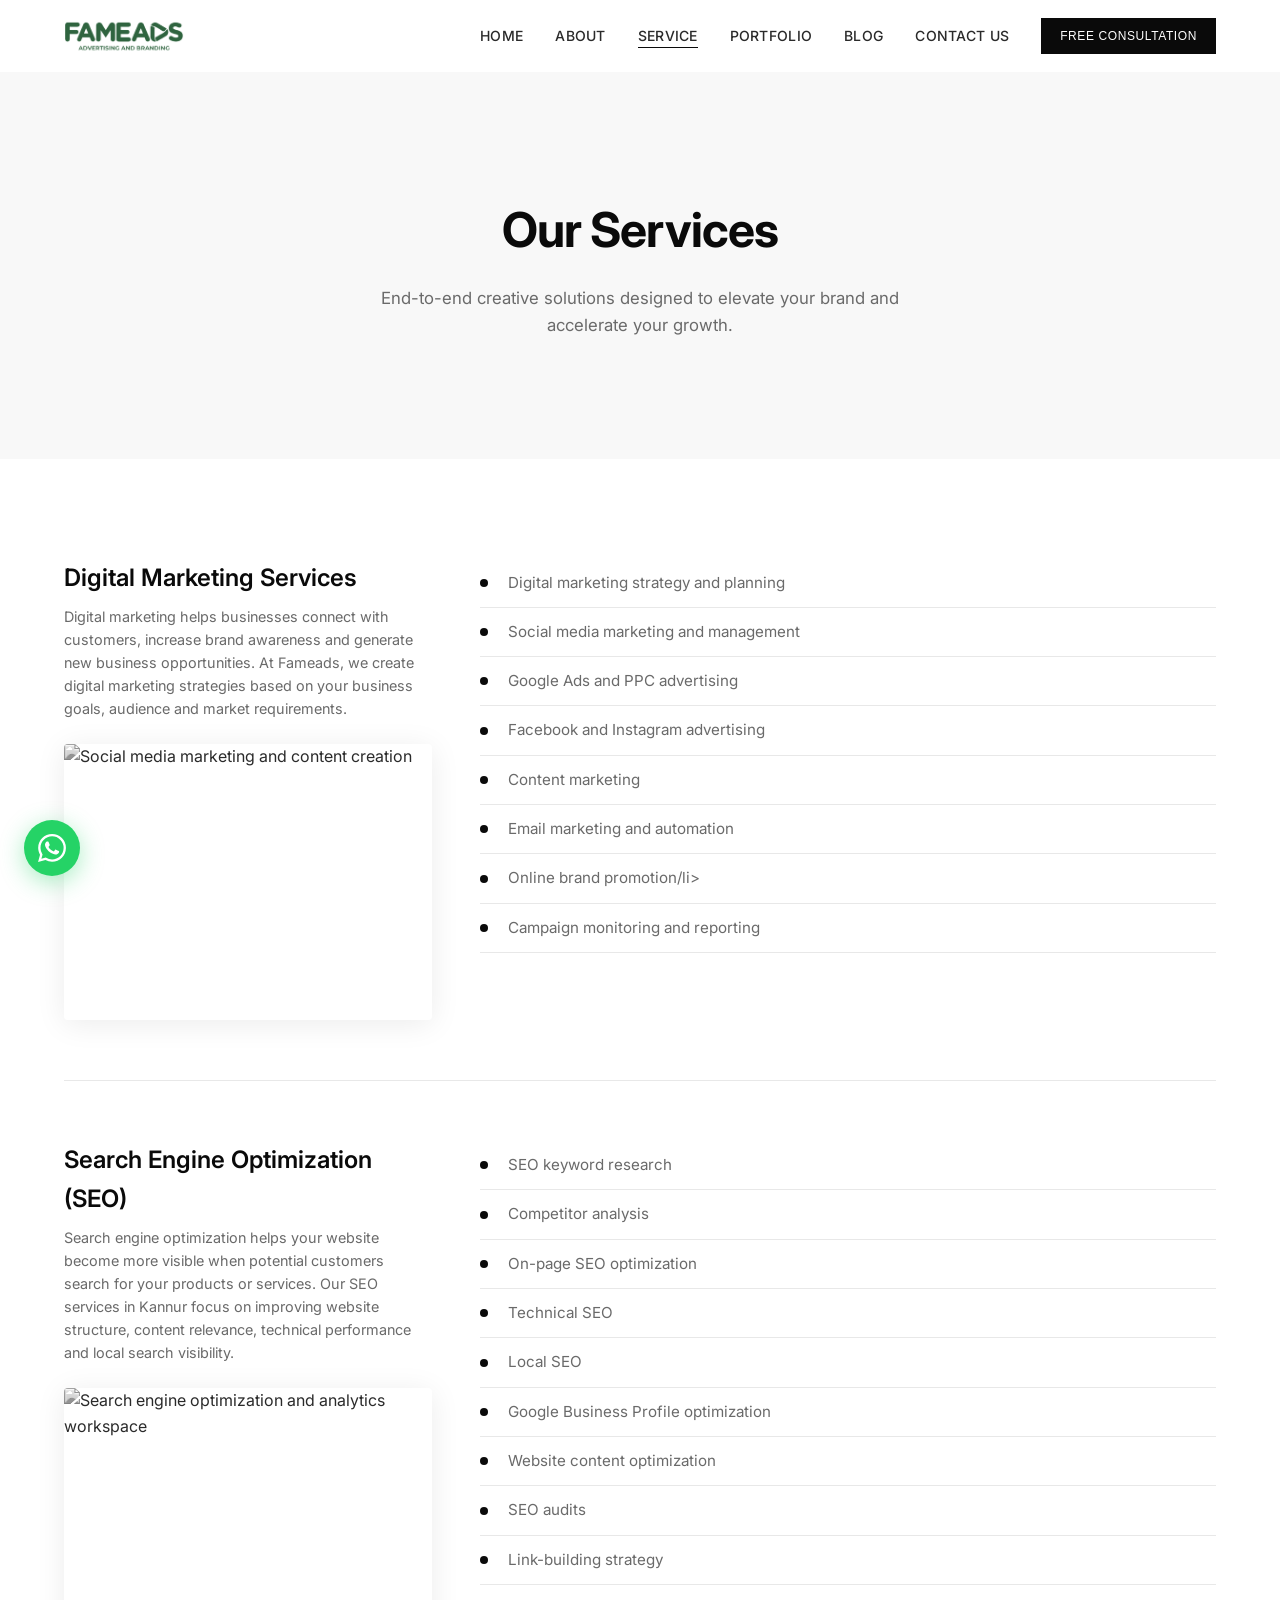
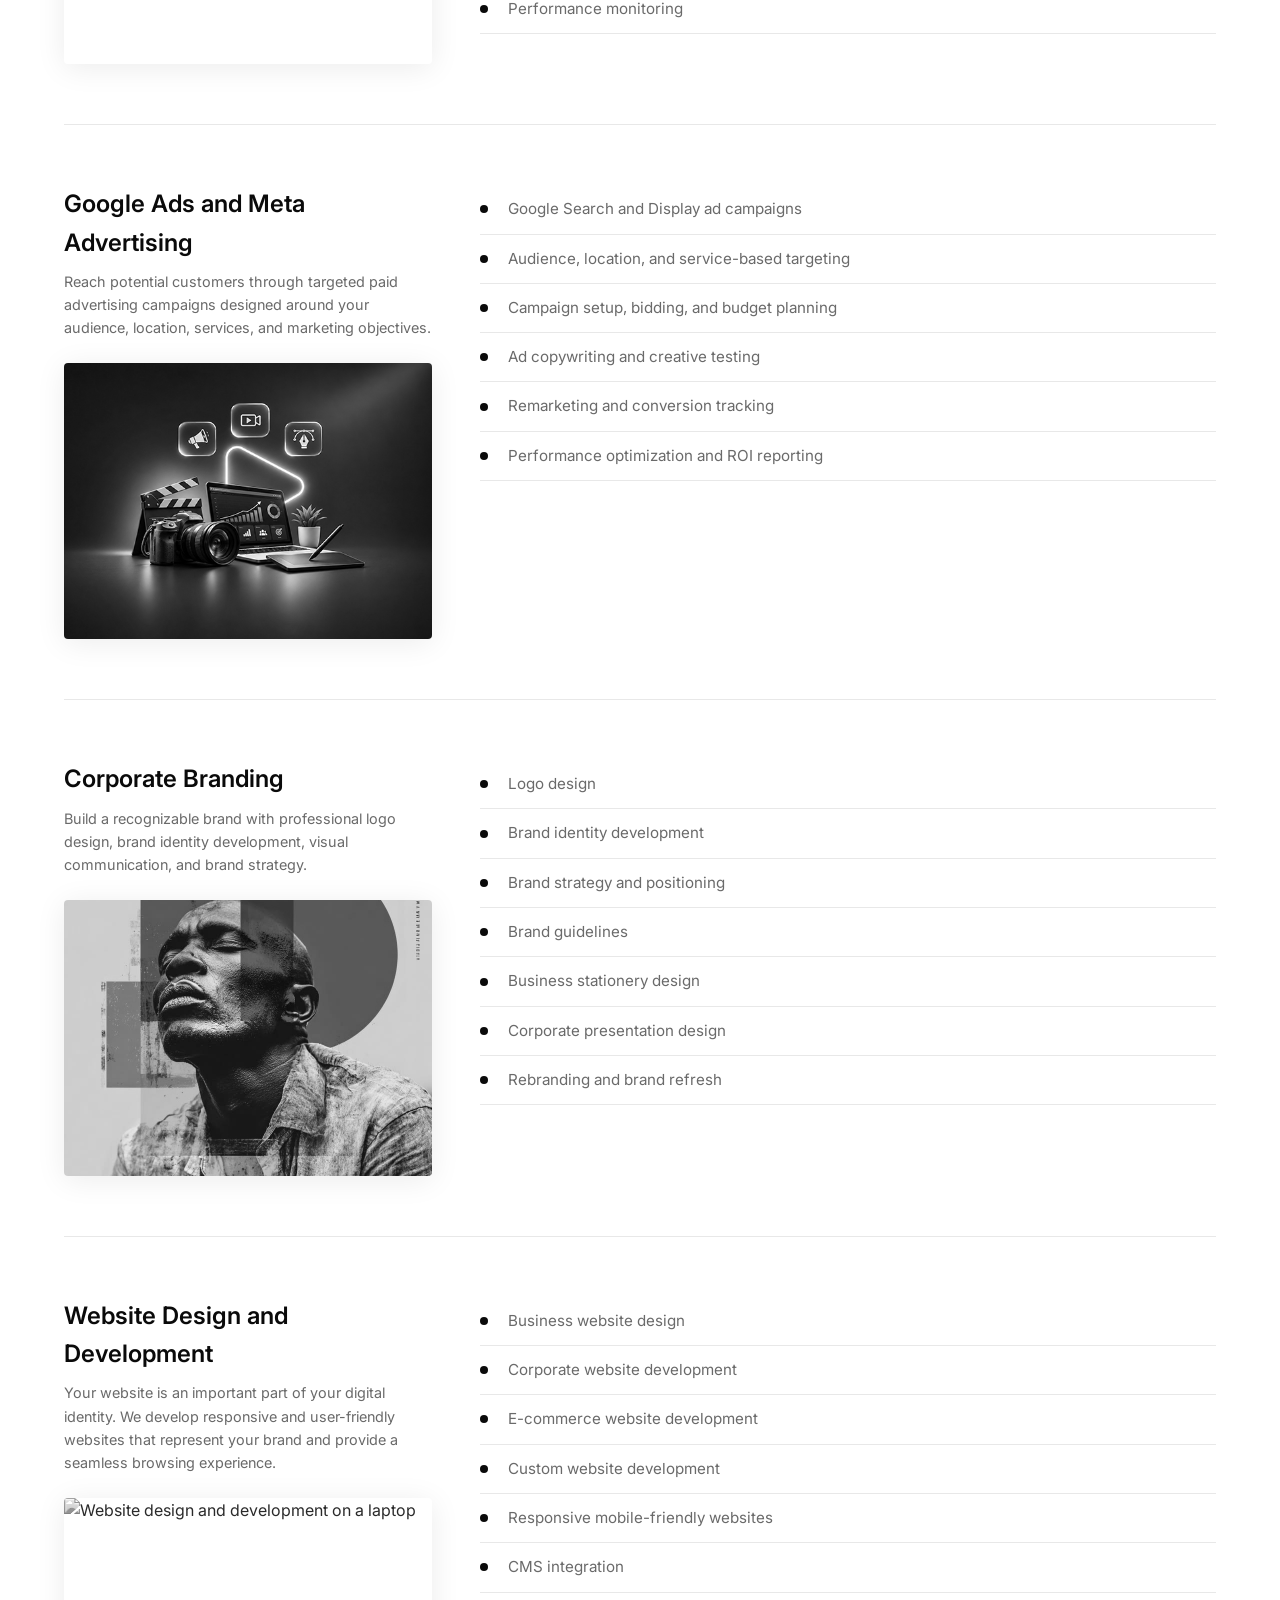
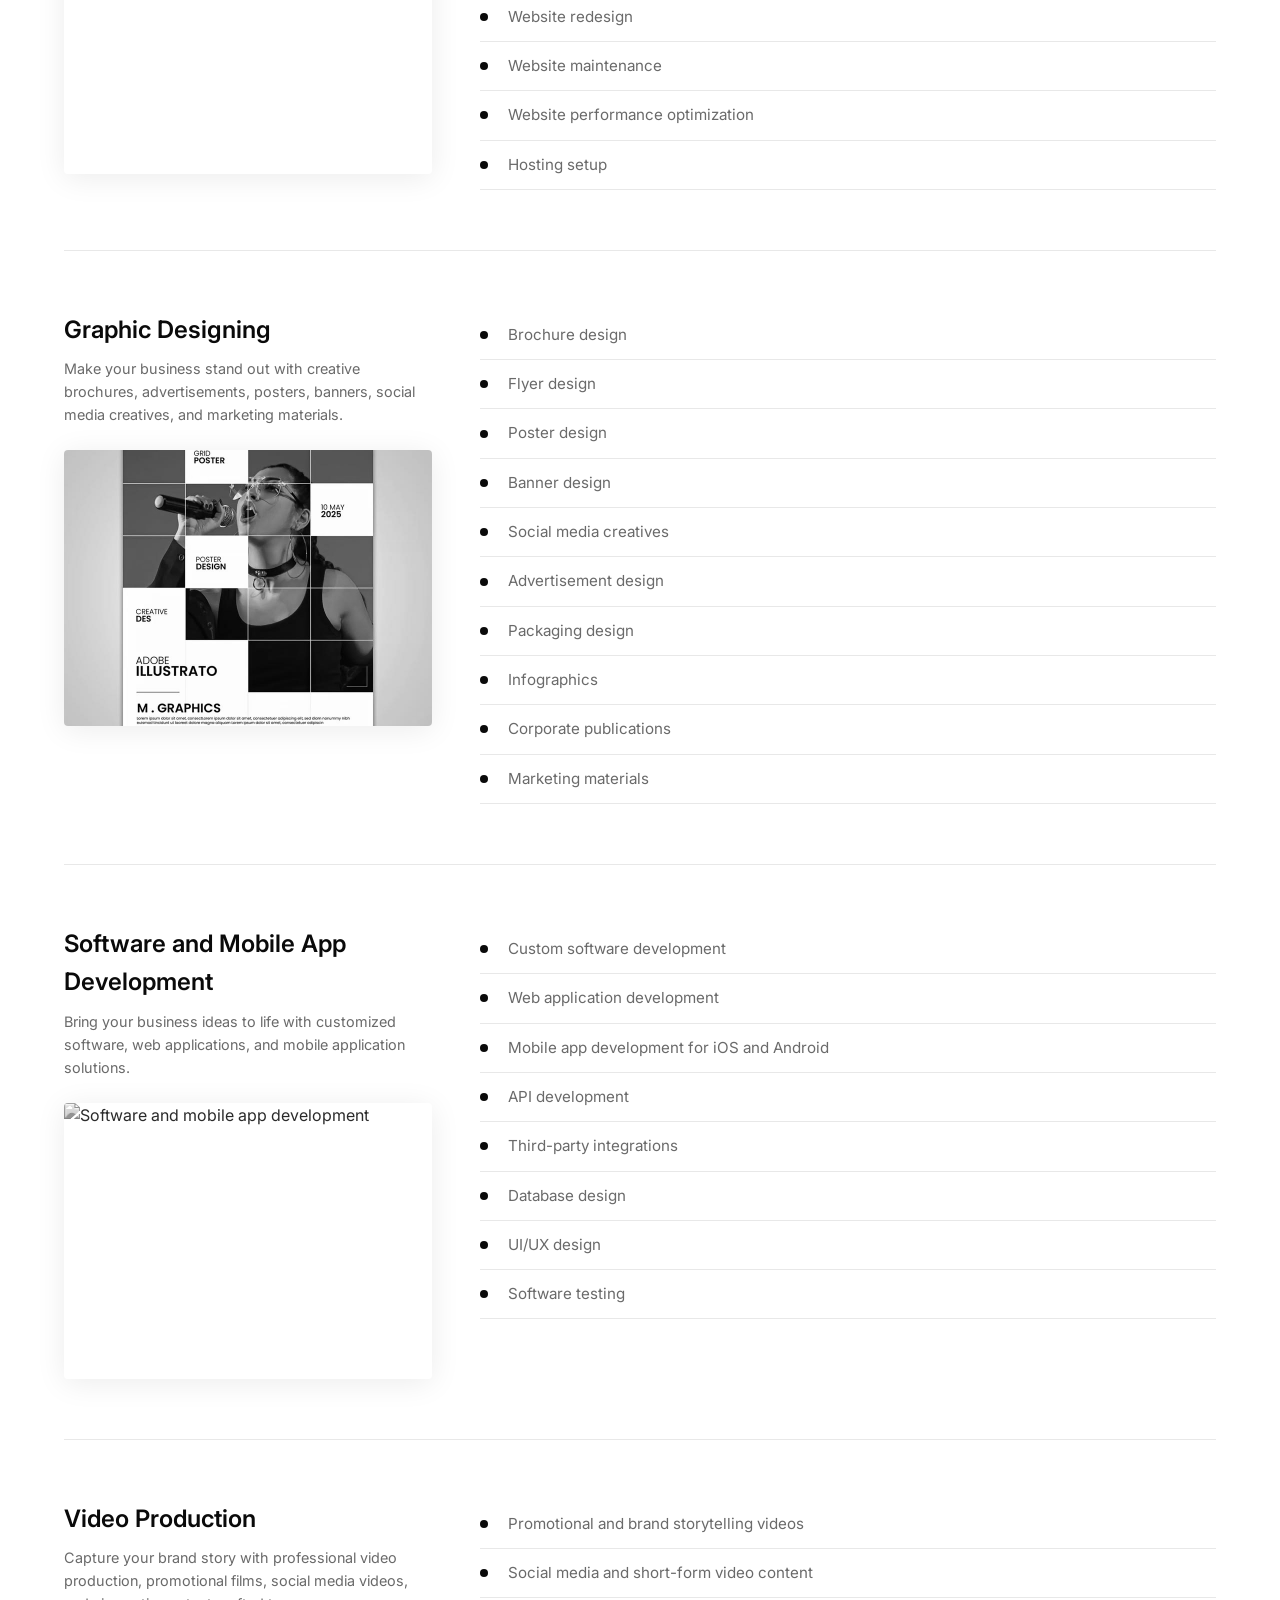
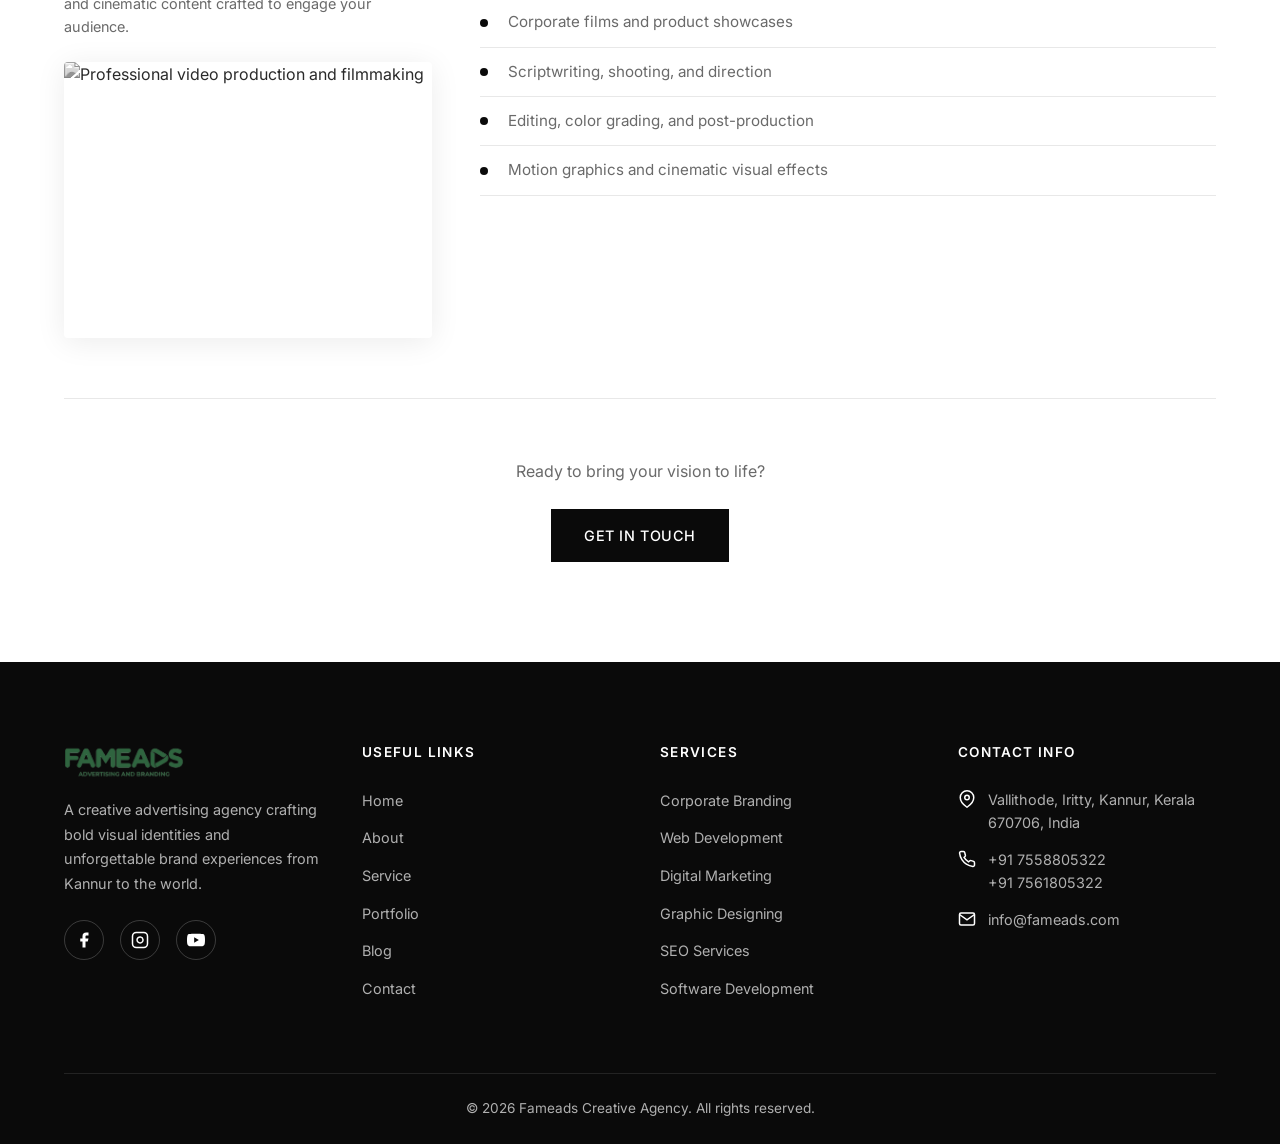
==== service.html @ 578f8119 "Initial commit" ====
<!doctype html>
<html lang="en">
  <head>
    <meta charset="UTF-8" />
    <meta name="viewport" content="width=device-width, initial-scale=1.0" />
    <meta
      name="description"
      content="Explore digital marketing, SEO, social media marketing, web development, branding, graphic
design and software development services in Kannur, Kerala."
    />
    <title>Digital Marketing Services in Kannur | Fameads</title>
    <link rel="stylesheet" href="css/styles.css" />
  </head>
  <body>
    <header>
      <nav class="navbar" aria-label="Main navigation">
        <div class="container">
          <a href="index.html" class="navbar-logo">
            <img
              src="images/logo-new.png"
              alt="Fameads Logo"
              width="120"
              height="auto"
          /></a>
          <button class="nav-toggle" aria-label="Toggle navigation menu">
            <span></span><span></span><span></span>
          </button>
          <ul class="nav-links">
            <li><a href="index.html">Home</a></li>
            <li><a href="about.html">About</a></li>
            <li><a href="service.html">Service</a></li>
            <li><a href="portfolio.html">Portfolio</a></li>
            <li><a href="blog.html">Blog</a></li>
            <li><a href="contact.html">Contact us</a></li>
            <li>
              <button type="button" class="btn nav-cta" data-consultation-open>
                Free Consultation
              </button>
            </li>
          </ul>
        </div>
      </nav>
    </header>

    <main>
      <section class="page-hero">
        <div class="container">
          <h1>Our Services</h1>
          <p>
            End-to-end creative solutions designed to elevate your brand and
            accelerate your growth.
          </p>
        </div>
      </section>

      <section class="section" style="padding-top: 40px">
        <div class="container">

          <div class="service-detail" id="social-media-marketing">
            <div class="service-detail-grid">
              <div>
                <h2>Digital Marketing Services</h2>
                <p class="service-subtitle">
                  Digital marketing helps businesses connect with customers, increase brand awareness and generate new business
opportunities. At Fameads, we create digital marketing strategies based on your business goals, audience and
market requirements.
                </p>
                <div class="service-detail-image grayscale-media">
                  <img
                    src="https://picsum.photos/seed/fameads-social/800/600"
                    alt="Social media marketing and content creation"
                    width="800"
                    height="600"
                    loading="lazy"
                  />
                </div>
              </div>
              <!-- <ul>
                <li>Social media content planning and creation</li>
                <li>Creative campaign strategy and execution</li>
                <li>Account setup and day-to-day management</li>
                <li>Paid social media advertising</li>
                <li>Community engagement and growth tactics</li>
                <li>Performance tracking and monthly insights</li>
              </ul> -->
              <ul>
                <li>Digital marketing strategy and planning</li>
                <li>Social media marketing and management</li>
                <li>Google Ads and PPC advertising</li>
                <li>Facebook and Instagram advertising</li>
                <li>Content marketing</li>
                <li>Email marketing and automation</li>
                <li>Online brand promotion/li>
                <li>Campaign monitoring and reporting</li>
              </ul>
            </div>
          </div>

          <div class="service-detail" id="seo-services">
            <div class="service-detail-grid">
              <div>
                <h2>Search Engine Optimization (SEO)</h2>
                <p class="service-subtitle">
                  Search engine optimization helps your website become more visible when potential customers search for your
products or services. Our SEO services in Kannur focus on improving website structure, content relevance, technical
performance and local search visibility.
                </p>
                <div class="service-detail-image grayscale-media">
                  <img
                    src="https://picsum.photos/seed/fameads-seo/800/600"
                    alt="Search engine optimization and analytics workspace"
                    width="800"
                    height="600"
                    loading="lazy"
                  />
                </div>
              </div>
              <!-- <ul>
                <li>Keyword research and competitive analysis</li>
                <li>On-page and technical SEO optimization</li>
                <li>Local SEO for regional businesses</li>
                <li>Quality content development for search</li>
                <li>Link building and off-page SEO strategies</li>
                <li>SEO audits and performance reporting</li>
              </ul> -->
              <ul>
                <li>SEO keyword research</li>
                <li>Competitor analysis</li>
                <li>On-page SEO optimization</li>
                <li>Technical SEO</li>
                <li>Local SEO</li>
                <li>Google Business Profile optimization</li>
                <li>Website content optimization</li>
                <li>SEO audits</li>
                <li>Link-building strategy</li>
                <li>Performance monitoring</li>
              </ul>
            </div>
          </div>

          

          

          <div class="service-detail" id="google-ads-and-paid-advertising">
            <div class="service-detail-grid">
              <div>
                <h2>Google Ads and Meta Advertising</h2>
                <p class="service-subtitle">
                  Reach potential customers through targeted paid advertising
                  campaigns designed around your audience, location, services,
                  and marketing objectives.
                </p>
                <div class="service-detail-image grayscale-media">
                  <img
                    src="images/about-home.jpeg"
                    alt="Paid advertising and digital campaign tools"
                    width="800"
                    height="600"
                    loading="lazy"
                  />
                </div>
              </div>
              <ul>
                <li>Google Search and Display ad campaigns</li>
                <li>Audience, location, and service-based targeting</li>
                <li>Campaign setup, bidding, and budget planning</li>
                <li>Ad copywriting and creative testing</li>
                <li>Remarketing and conversion tracking</li>
                <li>Performance optimization and ROI reporting</li>
              </ul>
            </div>
          </div>

          <div class="service-detail" id="corporate-branding">
            <div class="service-detail-grid">
              <div>
                <h2>Corporate Branding</h2>
                <p class="service-subtitle">
                  Build a recognizable brand with professional logo design, brand
                  identity development, visual communication, and brand strategy.
                </p>
                <div class="service-detail-image grayscale-media">
                  <img
                    src="images/g4.jpg"
                    alt="Corporate branding and visual identity design"
                    width="800"
                    height="600"
                    loading="lazy"
                  />
                </div>
              </div>
              <!-- <ul>
                <li>Professional logo design</li>
                <li>Brand identity development</li>
                <li>Visual communication systems</li>
                <li>Brand strategy and positioning</li>
                <li>Brand guidelines and style manuals</li>
                <li>Brand refresh and rebranding campaigns</li>
              </ul> -->
              <ul>
                <li>Logo design</li>
                <li>Brand identity development</li>
                <li>Brand strategy and positioning</li>
                <li>Brand guidelines</li>
                <li>Business stationery design</li>
                <li>Corporate presentation design</li>
                <li>Rebranding and brand refresh</li>
              </ul>
            </div>
          </div>

          <div class="service-detail" id="website-design-and-development">
            <div class="service-detail-grid">
              <div>
                <h2>Website Design and Development</h2>
                <p class="service-subtitle">
                  Your website is an important part of your digital identity. We develop responsive and user-friendly websites that
represent your brand and provide a seamless browsing experience.
                </p>
                <div class="service-detail-image grayscale-media">
                  <img
                    src="https://picsum.photos/seed/fameads-web/800/600"
                    alt="Website design and development on a laptop"
                    width="800"
                    height="600"
                    loading="lazy"
                  />
                </div>
              </div>
              <!-- <ul>
                <li>Custom website design and development</li>
                <li>E-commerce website development</li>
                <li>Responsive mobile-friendly websites</li>
                <li>Search-engine-friendly site architectures</li>
                <li>Content management system integration</li>
                <li>Website maintenance and performance support</li>
              </ul> -->
              <ul>
                <li>Business website design</li>
                <li>Corporate website development</li>
                <li>E-commerce website development</li>
                <li>Custom website development</li>
                <li>Responsive mobile-friendly websites</li>
                <li>CMS integration</li>
                <li>Website redesign</li>
                <li>Website maintenance</li>
                <li>Website performance optimization</li>
                <li>Hosting setup</li>
              </ul>
            </div>
          </div>

          <div class="service-detail" id="graphic-designing">
            <div class="service-detail-grid">
              <div>
                <h2>Graphic Designing</h2>
                <p class="service-subtitle">
                  Make your business stand out with creative brochures,
                  advertisements, posters, banners, social media creatives, and
                  marketing materials.
                </p>
                <div class="service-detail-image grayscale-media">
                  <img
                    src="images/g2.jpg"
                    alt="Graphic design poster and creative marketing materials"
                    width="800"
                    height="600"
                    loading="lazy"
                  />
                </div>
              </div>
              <!-- <ul>
                <li>Brochures, flyers, and print advertisements</li>
                <li>Posters, banners, and outdoor creatives</li>
                <li>Social media graphics and campaign visuals</li>
                <li>Marketing collateral and presentation design</li>
                <li>Packaging and promotional materials</li>
                <li>Infographics and visual storytelling assets</li>
              </ul> -->
              <ul>
                <li>Brochure design</li>
                <li>Flyer design</li>
                <li>Poster design</li>
                <li>Banner design</li>
                <li>Social media creatives</li>
                <li>Advertisement design</li>
                <li>Packaging design</li>
                <li>Infographics</li>
                <li>Corporate publications</li>
                <li>Marketing materials</li>
              </ul>
            </div>
          </div>

          <div class="service-detail" id="software-and-mobile-app-development">
            <div class="service-detail-grid">
              <div>
                <h2>Software and Mobile App Development</h2>
                <p class="service-subtitle">
                  Bring your business ideas to life with customized software, web
                  applications, and mobile application solutions.
                </p>
                <div class="service-detail-image grayscale-media">
                  <img
                    src="https://picsum.photos/seed/fameads-appdev/800/600"
                    alt="Software and mobile app development"
                    width="800"
                    height="600"
                    loading="lazy"
                  />
                </div>
              </div>
              <!-- <ul>
                <li>Customized business software solutions</li>
                <li>Web application development</li>
                <li>Mobile app development for iOS and Android</li>
                <li>API development and third-party integrations</li>
                <li>UI/UX design for digital products</li>
                <li>Quality assurance, testing, and support</li>
              </ul> -->
              <ul>
                <li>Custom software development</li>
                <li>Web application development</li>
                <li>Mobile app development for iOS and Android</li>
                <li>API development</li>
                <li>Third-party integrations</li>
                <li>Database design</li>
                <li>UI/UX design</li>
                <li>Software testing</li>
              </ul>
            </div>
          </div>

          <div class="service-detail" id="video-production">
            <div class="service-detail-grid">
              <div>
                <h2>Video Production</h2>
                <p class="service-subtitle">
                  Capture your brand story with professional video production,
                  promotional films, social media videos, and cinematic content
                  crafted to engage your audience.
                </p>
                <div class="service-detail-image grayscale-media">
                  <img
                    src="https://picsum.photos/seed/fameads-video/800/600"
                    alt="Professional video production and filmmaking"
                    width="800"
                    height="600"
                    loading="lazy"
                  />
                </div>
              </div>
              <ul>
                <li>Promotional and brand storytelling videos</li>
                <li>Social media and short-form video content</li>
                <li>Corporate films and product showcases</li>
                <li>Scriptwriting, shooting, and direction</li>
                <li>Editing, color grading, and post-production</li>
                <li>Motion graphics and cinematic visual effects</li>
              </ul>
            </div>
          </div>

          <div style="text-align: center; margin-top: 60px">
            <p style="color: var(--color-text-light); margin-bottom: 24px">
              Ready to bring your vision to life?
            </p>
            <a href="contact.html" class="btn">Get In Touch</a>
          </div>
        </div>
      </section>
    </main>

    <footer class="footer">
      <div class="container">
        <div class="footer-grid">
          <div class="footer-col">
            <div class="footer-logo">
              <a href="index.html" class="navbar-logo">
                <img
                  src="images/logo-new.png"
                  alt="Fameads Logo"
                  width="120"
                  height="auto"
              /></a>
            </div>
            <p class="footer-tagline">
              A creative advertising agency crafting bold visual identities and
              unforgettable brand experiences from Kannur to the world.
            </p>
            <div class="social-icons">
              <a
                href="https://www.facebook.com/Fameads.in"
                aria-label="Facebook"
              >
                <svg viewBox="0 0 24 24" fill="currentColor">
                  <path
                    d="M18 2h-3a5 5 0 00-5 5v3H7v4h3v8h4v-8h3l1-4h-4V7a1 1 0 011-1h3z"
                  />
                </svg>
              </a>
              <a
                href="https://www.instagram.com/fame_ads__/"
                aria-label="Instagram"
              >
                <svg
                  viewBox="0 0 24 24"
                  fill="none"
                  stroke="currentColor"
                  stroke-width="2"
                >
                  <rect x="2" y="2" width="20" height="20" rx="5" />
                  <path
                    d="M16 11.37A4 4 0 1112.63 8 4 4 0 0116 11.37zM17.5 6.5h.01"
                  />
                </svg>
              </a>
              <a
                href="https://www.youtube.com/@FAMEADSADVERTISINGBRANDING"
                aria-label="YouTube"
                ><svg viewBox="0 0 24 24" fill="currentColor">
                  <path
                    d="M23.498 6.186a3.016 3.016 0 00-2.122-2.136C19.505 3.545 12 3.545 12 3.545s-7.505 0-9.377.505A3.017 3.017 0 00.502 6.186C0 8.07 0 12 0 12s0 3.93.502 5.814a3.016 3.016 0 002.122 2.136c1.871.505 9.376.505 9.376.505s7.505 0 9.377-.505a3.015 3.015 0 002.122-2.136C24 15.93 24 12 24 12s0-3.93-.502-5.814zM9.545 15.568V8.432L15.818 12l-6.273 3.568z"
                  /></svg
              ></a>
            </div>
          </div>
          <div class="footer-col">
            <h4>Useful Links</h4>
            <ul class="footer-links">
              <li><a href="index.html">Home</a></li>
              <li><a href="about.html">About</a></li>
              <li><a href="service.html">Service</a></li>
              <li><a href="portfolio.html">Portfolio</a></li>
              <li><a href="blog.html">Blog</a></li>
              <li><a href="contact.html">Contact</a></li>
            </ul>
          </div>
          <div class="footer-col">
            <h4>Services</h4>
            <ul class="footer-links">
              <li><a href="service.html">Corporate Branding</a></li>
              <li><a href="service.html">Web Development</a></li>
              <li><a href="service.html">Digital Marketing</a></li>
              <li><a href="service.html">Graphic Designing</a></li>
              <li><a href="service.html">SEO Services</a></li>
              <li><a href="service.html">Software Development</a></li>
            </ul>
          </div>
          <div class="footer-col">
            <h4>Contact Info</h4>
            <ul class="footer-contact">
              <li>
                <svg
                  viewBox="0 0 24 24"
                  fill="none"
                  stroke="currentColor"
                  stroke-width="2"
                >
                  <path d="M21 10c0 7-9 13-9 13s-9-6-9-13a9 9 0 0118 0z" />
                  <circle cx="12" cy="10" r="3" /></svg
                ><span>Vallithode, Iritty, Kannur, Kerala 670706, India</span>
              </li>
              <li>
                <svg
                  viewBox="0 0 24 24"
                  fill="none"
                  stroke="currentColor"
                  stroke-width="2"
                >
                  <path
                    d="M22 16.92v3a2 2 0 01-2.18 2 19.79 19.79 0 01-8.63-3.07 19.5 19.5 0 01-6-6 19.79 19.79 0 01-3.07-8.67A2 2 0 014.11 2h3a2 2 0 012 1.72c.127.96.361 1.903.7 2.81a2 2 0 01-.45 2.11L8.09 9.91a16 16 0 006 6l1.27-1.27a2 2 0 012.11-.45c.907.339 1.85.573 2.81.7A2 2 0 0122 16.92z"
                  /></svg
                ><span>+91 7558805322<br />+91 7561805322</span>
              </li>
              <li>
                <svg
                  viewBox="0 0 24 24"
                  fill="none"
                  stroke="currentColor"
                  stroke-width="2"
                >
                  <path
                    d="M4 4h16c1.1 0 2 .9 2 2v12c0 1.1-.9 2-2 2H4c-1.1 0-2-.9-2-2V6c0-1.1.9-2 2-2z"
                  />
                  <path d="M22 6l-10 7L2 6" /></svg
                ><span>info@fameads.com</span>
              </li>
            </ul>
          </div>
        </div>
        <div class="footer-bottom">
          <p>&copy; 2026 Fameads Creative Agency. All rights reserved.</p>
        </div>
      </div>
    </footer>

    <script src="js/main.js"></script>
  </body>
</html>
---- css/styles.css ----
/* ============================================
   Fameads Creative Agency — Global Styles
   ============================================ */

@import url('https://fonts.googleapis.com/css2?family=Inter:wght@300;400;500;600;700&display=swap');

:root {
  --color-black: #0a0a0a;
  --color-white: #ffffff;
  --color-off-white: #f8f8f8;
  --color-light-gray: #e8e8e8;
  --color-mid-gray: #b0b0b0;
  --color-dark-gray: #4a4a4a;
  --color-text: #2a2a2a;
  --color-text-light: #6a6a6a;
  --navbar-height: 72px;
  --hero-gap: 100px;
  --hero-side-spacing: clamp(20px, 6vw, 100px);
  --transition-smooth: 0.5s cubic-bezier(0.4, 0, 0.2, 1);
  --shadow-subtle: 0 2px 20px rgba(0, 0, 0, 0.06);
  --shadow-card: 0 4px 30px rgba(0, 0, 0, 0.08);
  --max-width: 1200px;
}

*,
*::before,
*::after {
  box-sizing: border-box;
  margin: 0;
  padding: 0;
}

html {
  scroll-behavior: smooth;
  font-size: 16px;
}

body {
  font-family: 'Inter', -apple-system, BlinkMacSystemFont, 'Segoe UI', Roboto, sans-serif;
  color: var(--color-text);
  background-color: var(--color-white);
  line-height: 1.6;
  overflow-x: hidden;
}

a {
  text-decoration: none;
  color: inherit;
  transition: color 0.3s ease;
}

a:hover {
  color: var(--color-dark-gray);
}

img {
  max-width: 100%;
  height: auto;
  display: block;
}

ul {
  list-style: none;
}

.container {
  width: 100%;
  max-width: var(--max-width);
  margin: 0 auto;
  padding: 0 24px;
}

.section {
  padding: 100px 0;
}

.section-header {
  text-align: center;
  margin-bottom: 60px;
}

.section-header h2 {
  font-size: clamp(1.75rem, 4vw, 2.5rem);
  font-weight: 600;
  color: var(--color-black);
  letter-spacing: -0.02em;
  margin-bottom: 16px;
}

.section-header p {
  font-size: 1.05rem;
  color: var(--color-text-light);
  max-width: 560px;
  margin: 0 auto;
}

.section-header .divider {
  width: 48px;
  height: 2px;
  background: var(--color-black);
  margin: 20px auto 0;
}

/* ---- Buttons ---- */
.btn {
  display: inline-block;
  padding: 14px 32px;
  font-size: 0.9rem;
  font-weight: 500;
  letter-spacing: 0.04em;
  text-transform: uppercase;
  border: 1px solid var(--color-black);
  background: var(--color-black);
  color: var(--color-white);
  cursor: pointer;
  transition: all 0.35s ease;
}

.btn:hover {
  background: transparent;
  color: var(--color-black);
}

.btn-outline {
  background: transparent;
  color: var(--color-black);
}

.btn-outline:hover {
  background: var(--color-black);
  color: var(--color-white);
}

/* ---- Grayscale to Color Effect ---- */
.grayscale-media {
  overflow: hidden;
  position: relative;
}

.grayscale-media img,
.grayscale-media video {
  width: 100%;
  height: 100%;
  object-fit: cover;
  filter: grayscale(1);
  transition: filter var(--transition-smooth), transform var(--transition-smooth);
}

.grayscale-media:hover img,
.grayscale-media:hover video {
  filter: grayscale(0);
}

/* ============================================
   Navigation
   ============================================ */
.navbar {
  position: fixed;
  top: 0;
  left: 0;
  right: 0;
  height: var(--navbar-height);
  background: var(--color-white);
  /* box-shadow: var(--shadow-subtle); */
  z-index: 1000;
  display: flex;
  align-items: center;
}

.navbar .container {
  display: flex;
  align-items: center;
  justify-content: space-between;
}

.navbar-logo {
  font-size: 1.5rem;
  font-weight: 700;
  color: var(--color-black);
  letter-spacing: -0.03em;
  text-transform: lowercase;
}

.navbar-logo span {
  font-weight: 300;
}

.nav-links {
  display: flex;
  align-items: center;
  gap: 32px;
}

.nav-links a {
  font-size: 0.875rem;
  font-weight: 500;
  color: var(--color-text);
  letter-spacing: 0.02em;
  position: relative;
  text-transform: uppercase;
}

.nav-links a::after {
  content: '';
  position: absolute;
  bottom: -4px;
  left: 0;
  width: 0;
  height: 1px;
  background: var(--color-black);
  transition: width 0.3s ease;
}

.nav-links a:hover::after,
.nav-links a.active::after {
  width: 100%;
}

.nav-cta {
  padding: 10px 18px;
  font-size: 0.75rem;
  letter-spacing: 0.05em;
  white-space: nowrap;
  line-height: 1.2;
}

.nav-cta::after {
  display: none !important;
}

.nav-toggle {
  display: none;
  flex-direction: column;
  gap: 5px;
  background: none;
  border: none;
  cursor: pointer;
  padding: 4px;
}

.nav-toggle span {
  display: block;
  width: 24px;
  height: 2px;
  background: var(--color-black);
  transition: all 0.3s ease;
}

/* ============================================
   Hero Section
   ============================================ */
.hero {
  margin-top: var(--navbar-height);
  height: calc(100vh - var(--navbar-height) - var(--hero-gap));
  position: relative;
  overflow: hidden;
  /* background: var(--color-off-white); */
}

.hero-video-wrap {
  position: absolute;
  top: 0;
  bottom: 0;
  left: 0;
  right: 0;
  width: 100%;
  height: 100%;
  overflow: hidden;
  border-radius: 0;
  border: none;
  box-shadow: none;
}

.hero-video-wrap video {
  width: 100%;
  height: 100%;
  object-fit: cover;
  object-position: center;
  display: block;
  filter: grayscale(1);
  transition: filter var(--transition-smooth);
}

.hero-video-wrap:hover video {
  filter: grayscale(0);
}

.hero-overlay {
  position: absolute;
  top: 0;
  bottom: 0;
  left: 0;
  right: 0;
  width: 100%;
  border-radius: 0;
  background: linear-gradient(
    to bottom,
    rgba(0, 0, 0, 0.15) 0%,
    rgba(0, 0, 0, 0.45) 100%
  );
  display: flex;
  align-items: center;
  justify-content: center;
  pointer-events: none;
}

.hero-content {
  text-align: center;
  color: var(--color-white);
  padding: 0 24px;
}

.hero-content h1 {
  font-size: clamp(2rem, 6vw, 3.75rem);
  font-weight: 700;
  letter-spacing: -0.03em;
  line-height: 1.15;
  margin-bottom: 20px;
}

.hero-content p {
  font-size: clamp(1rem, 2.5vw, 1.25rem);
  font-weight: 300;
  opacity: 0.9;
  max-width: 600px;
  margin: 0 auto;
}

/* ============================================
   About Section (Homepage)
   ============================================ */
.about-home {
  background: var(--color-white);
}

.about-home-grid {
  display: grid;
  grid-template-columns: 1fr 1fr;
  gap: 60px;
  align-items: center;
}

.about-home-text h2 {
  font-size: clamp(1.75rem, 4vw, 2.25rem);
  font-weight: 600;
  color: var(--color-black);
  margin-bottom: 12px;
  letter-spacing: -0.02em;
}

.about-home-text .tagline {
  font-size: 1.15rem;
  font-weight: 500;
  color: var(--color-dark-gray);
  margin-bottom: 24px;
  font-style: italic;
}

.about-home-text p {
  color: var(--color-text-light);
  margin-bottom: 32px;
  font-size: 1.05rem;
  line-height: 1.8;
}

.about-home-image {
  border-radius: 4px;
  overflow: hidden;
  aspect-ratio: 4/3;
  box-shadow: var(--shadow-card);
}

.about-home-why {
  grid-column: 1 / -1;
  margin-top: 8px;
}

.about-home-why h3 {
  font-size: clamp(1.25rem, 3vw, 1.6rem);
  font-weight: 600;
  color: var(--color-black);
  margin-bottom: 20px;
  letter-spacing: -0.02em;
  line-height: 1.35;
}

.about-home-why ul {
  list-style: none;
  display: grid;
  grid-template-columns: repeat(2, 1fr);
  gap: 0 48px;
}

.about-home-why ul li {
  position: relative;
  padding: 14px 0 14px 28px;
  color: var(--color-text-light);
  font-size: 1.05rem;
  line-height: 1.7;
  border-bottom: 1px solid var(--color-light-gray);
}

.about-home-why ul li::before {
  content: '';
  position: absolute;
  left: 0;
  top: 1.68em;
  transform: translateY(-50%);
  width: 8px;
  height: 8px;
  background: var(--color-black);
  border-radius: 50%;
}

/* ============================================
   Banner Section
   ============================================ */
.banner-showcase {
  --banner-surface: #f7f7f7;
  --banner-accent: #d4a017;
  --banner-line: #cfcfcf;
  position: relative;
  width: 100vw;
  margin-left: calc(-50vw + 50%);
  overflow: hidden;
  background:
    radial-gradient(ellipse 55% 45% at 12% 18%, rgba(220, 220, 220, 0.55), transparent 70%),
    radial-gradient(ellipse 50% 40% at 88% 78%, rgba(210, 210, 210, 0.5), transparent 70%),
    linear-gradient(180deg, #ffffff 0%, var(--banner-surface) 42%, #ffffff 100%);
}

.banner-showcase-bg {
  position: absolute;
  inset: 0;
  pointer-events: none;
  z-index: 0;
  overflow: hidden;
}

.banner-wave {
  position: absolute;
  left: -10%;
  width: 120%;
  height: 180px;
  opacity: 0.55;
  background: radial-gradient(
    ellipse 70% 100% at 50% 100%,
    rgba(190, 190, 190, 0.45) 0%,
    transparent 72%
  );
}

.banner-wave--top {
  top: -40px;
  transform: scaleY(-1);
}

.banner-wave--bottom {
  bottom: -50px;
}

.banner-decor {
  position: absolute;
  background-repeat: no-repeat;
  background-size: contain;
  filter: grayscale(1) contrast(0.85);
  opacity: 0.28;
}

.banner-decor--camera {
  left: clamp(0px, 1vw, 20px);
  top: 4%;
  width: clamp(160px, 24vw, 300px);
  height: clamp(110px, 16vw, 190px);
  background-image: url('../images/banner-decor-camera.png');
  background-position: left top;
}

.banner-decor--film {
  right: clamp(0px, 1vw, 24px);
  bottom: 8%;
  width: clamp(130px, 18vw, 230px);
  height: clamp(170px, 28vw, 310px);
  opacity: 0.16;
  background-image: url("data:image/svg+xml,%3Csvg xmlns='http://www.w3.org/2000/svg' viewBox='0 0 180 300' fill='none'%3E%3Cpath d='M40 10c40 20 70 70 70 140s-30 120-70 140' stroke='%23777' stroke-width='28' fill='none' stroke-linecap='round'/%3E%3Crect x='18' y='8' width='44' height='284' rx='6' fill='%23666'/%3E%3Cg fill='%23bbb'%3E%3Crect x='28' y='24' width='24' height='28' rx='2'/%3E%3Crect x='28' y='68' width='24' height='28' rx='2'/%3E%3Crect x='28' y='112' width='24' height='28' rx='2'/%3E%3Crect x='28' y='156' width='24' height='28' rx='2'/%3E%3Crect x='28' y='200' width='24' height='28' rx='2'/%3E%3Crect x='28' y='244' width='24' height='28' rx='2'/%3E%3C/g%3E%3Ccircle cx='130' cy='150' r='42' fill='%23777'/%3E%3Ccircle cx='130' cy='150' r='18' fill='%23aaa'/%3E%3Ccircle cx='130' cy='120' r='5' fill='%23ccc'/%3E%3Ccircle cx='155' cy='135' r='5' fill='%23ccc'/%3E%3Ccircle cx='155' cy='165' r='5' fill='%23ccc'/%3E%3Ccircle cx='130' cy='180' r='5' fill='%23ccc'/%3E%3Ccircle cx='105' cy='165' r='5' fill='%23ccc'/%3E%3Ccircle cx='105' cy='135' r='5' fill='%23ccc'/%3E%3C/svg%3E");
  background-position: right bottom;
}

.banner-lead {
  position: relative;
  z-index: 1;
  width: 100%;
  padding: 36px 24px 8px;
  text-align: center;
  background: transparent;
}

.banner-eyebrow {
  display: flex;
  align-items: center;
  justify-content: center;
  gap: 12px;
  margin: 0 0 4px;
  font-size: clamp(0.65rem, 1.1vw, 0.8rem);
  font-weight: 500;
  letter-spacing: 0.24em;
  text-transform: uppercase;
  color: var(--color-black);
}

.banner-eyebrow::before,
.banner-eyebrow::after {
  content: '';
  display: block;
  width: clamp(28px, 4.5vw, 52px);
  height: 1px;
  background: var(--banner-line);
}

.banner-title {
  margin: 0;
  font-size: clamp(1.6rem, 4.5vw, 2.85rem);
  font-weight: 700;
  line-height: 0.95;
  letter-spacing: 0.04em;
  text-transform: uppercase;
  color: var(--color-black);
}

.banner-subtitle {
  margin: 6px 0 0;
  font-size: clamp(0.8rem, 1.7vw, 1.1rem);
  font-weight: 500;
  letter-spacing: 0.16em;
  text-transform: uppercase;
  color: var(--color-black);
}

.banner-section {
  width: 100%;
  min-height: 240px;
  height: auto;
  position: relative;
  z-index: 1;
  overflow: hidden;
  cursor: pointer;
  background: transparent;
}

.banner-inner {
  width: 100%;
  min-height: 240px;
  display: flex;
  flex-direction: column;
  align-items: center;
  justify-content: center;
  gap: 32px;
  padding: 28px 0 56px;
  background: transparent;
  position: relative;
  z-index: 1;
}

.banner-clients-heading {
  position: relative;
  z-index: 3;
  display: flex;
  align-items: center;
  justify-content: center;
  gap: 18px;
  margin: 0;
  padding: 0 24px;
  /* font-size: clamp(1.05rem, 2.2vw, 1.45rem); */
  font-size: clamp(1.25rem, 2.6vw, 1.75rem);
  letter-spacing: 0.18em;
  text-transform: uppercase;
  color: var(--color-black);
}

.banner-heading-line {
  display: block;
  width: clamp(40px, 8vw, 90px);
  height: 1px;
  background: var(--banner-line);
  flex-shrink: 0;
}

.banner-clients-label {
  display: inline-flex;
  align-items: baseline;
  gap: 0.4em;
}

.banner-clients-our {
  font-weight: 400;
}

.banner-clients-word {
  position: relative;
  display: inline-block;
  font-weight: 700;
  padding-bottom: 8px;
}

.banner-clients-accent {
  position: absolute;
  left: 0;
  right: 0;
  bottom: 0;
  height: 3px;
  background: var(--banner-accent);
  border-radius: 2px;
}

.banner-logos {
  position: relative;
  z-index: 1;
  width: 100%;
  display: flex;
  align-items: center;
  overflow: hidden;
  pointer-events: none;
  background: transparent;
}

/* Static edge fades — avoid CSS masks on animated content (causes flicker) */
.banner-logos::before,
.banner-logos::after {
  content: '';
  position: absolute;
  top: 0;
  bottom: 0;
  width: clamp(28px, 7vw, 88px);
  z-index: 2;
  pointer-events: none;
}

.banner-logos::before {
  left: 0;
  background: linear-gradient(
    to right,
    rgba(247, 247, 247, 0.95) 0%,
    rgba(247, 247, 247, 0) 100%
  );
}

.banner-logos::after {
  right: 0;
  background: linear-gradient(
    to left,
    rgba(247, 247, 247, 0.95) 0%,
    rgba(247, 247, 247, 0) 100%
  );
}

.banner-logos-track {
  --banner-logo-gap: 28px;
  display: flex;
  align-items: center;
  width: max-content;
  animation: bannerLogoScroll 35s linear infinite;
  padding: 12px 0 18px;
  transform: translate3d(0, 0, 0);
}

.banner-logos-track img {
  flex-shrink: 0;
  box-sizing: border-box;
  width: calc((100vw - (4 * var(--banner-logo-gap))) / 5);
  max-width: none;
  height: 120px;
  margin-right: var(--banner-logo-gap);
  object-fit: contain;
  opacity: 1;
  filter: none;
  border-radius: 10px;
  background: var(--color-white);
  padding: 16px 22px;
  border: 1px solid rgba(0, 0, 0, 0.04);
  box-shadow: 0 8px 24px rgba(0, 0, 0, 0.08);
}

@keyframes bannerLogoScroll {
  from {
    transform: translate3d(0, 0, 0);
  }
  to {
    transform: translate3d(-50%, 0, 0);
  }
}

.banner-section:hover .banner-logos-track {
  animation-play-state: paused;
}

@media (prefers-reduced-motion: reduce) {
  .banner-logos-track {
    animation: none;
  }
}

/* ============================================
   Services Section
   ============================================ */
.services {
  background: var(--color-off-white);
}

.services-grid {
  display: grid;
  grid-template-columns: repeat(3, 1fr);
  gap: 28px;
}

.service-card {
  background: var(--color-white);
  padding: 40px 32px;
  border: 1px solid var(--color-light-gray);
  transition: transform 0.35s ease, box-shadow 0.35s ease;
}

.service-card:hover {
  transform: translateY(-6px);
  box-shadow: var(--shadow-card);
}

.service-icon {
  width: 48px;
  height: 48px;
  margin-bottom: 24px;
  color: var(--color-black);
}

.service-icon svg {
  width: 100%;
  height: 100%;
}

.service-card h3 {
  font-size: 1.1rem;
  font-weight: 600;
  color: var(--color-black);
  margin-bottom: 12px;
}

.service-card p {
  font-size: 0.9rem;
  color: var(--color-text-light);
  line-height: 1.7;
}

/* ============================================
   Portfolio Bento Grid
   ============================================ */
.portfolio-bento {
  display: grid;
  grid-template-columns: repeat(4, 1fr);
  grid-template-rows: repeat(2, 280px);
  gap: 16px;
}

.bento-item {
  position: relative;
  overflow: hidden;
  border-radius: 4px;
  cursor: pointer;
}

.bento-item:nth-child(1) {
  grid-column: span 2;
  grid-row: span 2;
}

.bento-item:nth-child(2) {
  grid-column: span 1;
}

.bento-item:nth-child(3) {
  grid-column: span 1;
}

.bento-item:nth-child(4) {
  grid-column: span 2;
}

.bento-item:nth-child(5) {
  grid-column: span 2;
}

.bento-item img {
  width: 100%;
  height: 100%;
  object-fit: cover;
  filter: grayscale(1);
  transition: filter var(--transition-smooth), transform var(--transition-smooth);
}

.bento-item:hover img {
  filter: grayscale(0);
  transform: scale(1.05);
}

.bento-overlay {
  position: absolute;
  bottom: 0;
  left: 0;
  right: 0;
  padding: 24px;
  background: linear-gradient(to top, rgba(0, 0, 0, 0.75), transparent);
  color: var(--color-white);
  transform: translateY(100%);
  transition: transform 0.4s ease;
}

.bento-item:hover .bento-overlay {
  transform: translateY(0);
}

.bento-overlay h4 {
  font-size: 1rem;
  font-weight: 600;
  margin-bottom: 4px;
}

.bento-overlay span {
  font-size: 0.8rem;
  opacity: 0.8;
}

/* Portfolio full page grid */
.portfolio-grid {
  display: grid;
  grid-template-columns: repeat(3, 1fr);
  gap: 20px;
}

.portfolio-item {
  position: relative;
  overflow: hidden;
  border-radius: 4px;
  aspect-ratio: 4/3;
  cursor: pointer;
}

.portfolio-item img {
  width: 100%;
  height: 100%;
  object-fit: cover;
  filter: grayscale(1);
  transition: filter var(--transition-smooth), transform var(--transition-smooth);
}

.portfolio-item:hover img {
  filter: grayscale(0);
  transform: scale(1.05);
}

.portfolio-item .bento-overlay {
  transform: translateY(100%);
}

.portfolio-item:hover .bento-overlay {
  transform: translateY(0);
}

/* ============================================
   Blog Section
   ============================================ */
.blog {
  background: var(--color-off-white);
}

.blog-grid {
  display: grid;
  grid-template-columns: repeat(3, 1fr);
  gap: 28px;
}

.blog-card {
  background: var(--color-white);
  border: 1px solid var(--color-light-gray);
  overflow: hidden;
  transition: box-shadow 0.35s ease, transform 0.35s ease;
}

.blog-card:hover {
  box-shadow: var(--shadow-card);
  transform: translateY(-4px);
}

.blog-card-image {
  aspect-ratio: 16/10;
  overflow: hidden;
}

.blog-card-image img {
  width: 100%;
  height: 100%;
  object-fit: cover;
  filter: grayscale(1);
  transition: filter var(--transition-smooth);
}

.blog-card:hover .blog-card-image img {
  filter: grayscale(0);
}

.blog-card-body {
  padding: 28px;
}

.blog-card-body h3 {
  font-size: 1.1rem;
  font-weight: 600;
  color: var(--color-black);
  margin-bottom: 10px;
  line-height: 1.4;
}

.blog-card-body p {
  font-size: 0.875rem;
  color: var(--color-text-light);
  margin-bottom: 20px;
  line-height: 1.7;
}

.blog-meta {
  display: flex;
  align-items: center;
  justify-content: space-between;
  font-size: 0.8rem;
  color: var(--color-mid-gray);
  padding-top: 16px;
  border-top: 1px solid var(--color-light-gray);
}

.blog-meta .author {
  font-weight: 500;
  color: var(--color-dark-gray);
}

/* ============================================
   Footer
   ============================================ */
.footer {
  background: var(--color-black);
  color: var(--color-light-gray);
  padding: 80px 0 0;
}

.footer-grid {
  display: grid;
  grid-template-columns: repeat(4, 1fr);
  gap: 40px;
  padding-bottom: 60px;
}

.footer-col h4 {
  font-size: 0.85rem;
  font-weight: 600;
  text-transform: uppercase;
  letter-spacing: 0.1em;
  color: var(--color-white);
  margin-bottom: 24px;
}

.footer-logo {
  font-size: 1.5rem;
  font-weight: 700;
  color: var(--color-white);
  margin-bottom: 16px;
  text-transform: lowercase;
}

.footer-tagline {
  font-size: 0.9rem;
  line-height: 1.7;
  margin-bottom: 24px;
  color: var(--color-mid-gray);
}

.social-icons {
  display: flex;
  gap: 16px;
}

.social-icons a {
  width: 40px;
  height: 40px;
  border: 1px solid rgba(255, 255, 255, 0.2);
  border-radius: 50%;
  display: flex;
  align-items: center;
  justify-content: center;
  color: var(--color-white);
  transition: all 0.3s ease;
}

.social-icons a:hover {
  background: var(--color-white);
  color: var(--color-black);
  border-color: var(--color-white);
}

.social-icons svg {
  width: 18px;
  height: 18px;
}

.footer-links li {
  margin-bottom: 12px;
}

.footer-links a {
  font-size: 0.9rem;
  color: var(--color-mid-gray);
  transition: color 0.3s ease;
}

.footer-links a:hover {
  color: var(--color-white);
}

.footer-contact li {
  font-size: 0.9rem;
  margin-bottom: 14px;
  display: flex;
  gap: 12px;
  align-items: flex-start;
  color: var(--color-mid-gray);
}

.footer-contact svg {
  width: 18px;
  height: 18px;
  flex-shrink: 0;
  margin-top: 2px;
  color: var(--color-white);
}

.footer-bottom {
  border-top: 1px solid rgba(255, 255, 255, 0.1);
  padding: 24px 0;
  text-align: center;
  font-size: 0.85rem;
  color: var(--color-mid-gray);
}

/* ============================================
   Page Hero (Internal Pages)
   ============================================ */
.page-hero {
  margin-top: var(--navbar-height);
  padding: 120px 0 120px;
  background: var(--color-off-white);
/* background-image: url(../images/bg2.png);
background-repeat: no-repeat;
background-size: cover;
background-position: center;
filter: grayscale(1); */
  text-align: center;
}
/* .page-hero:hover {
  filter: grayscale(0);
} */

.page-hero h1 {
  font-size: clamp(2rem, 5vw, 3rem);
  font-weight: 700;
  color: var(--color-black);
  letter-spacing: -0.02em;
  margin-bottom: 16px;
}

.page-hero p {
  font-size: 1.05rem;
  color: var(--color-text-light);
  max-width: 600px;
  margin: 0 auto;
}

/* ============================================
   About Page
   ============================================ */
.about-section {
  padding: 80px 0;
}

.about-section:nth-child(even) {
  background: var(--color-off-white);
}

.about-content {
  display: grid;
  grid-template-columns: 1fr 1fr;
  gap: 60px;
  align-items: center;
}

.about-content.reverse {
  direction: rtl;
}

.about-content.reverse > * {
  direction: ltr;
}

.about-content h2 {
  font-size: 1.75rem;
  font-weight: 600;
  color: var(--color-black);
  margin-bottom: 20px;
}

.about-content p {
  color: var(--color-text-light);
  margin-bottom: 16px;
  line-height: 1.8;
}

.about-content-image {
  border-radius: 4px;
  overflow: hidden;
  aspect-ratio: 4/3;
  box-shadow: var(--shadow-card);
}

/* ---- Chronicles redesign ---- */
.page-hero-eyebrow {
  font-size: 0.75rem;
  font-weight: 500;
  letter-spacing: 0.14em;
  text-transform: uppercase;
  color: var(--color-mid-gray);
  margin-bottom: 12px;
}

.chronicle-label {
  display: inline-block;
  font-size: 0.72rem;
  font-weight: 600;
  letter-spacing: 0.16em;
  text-transform: uppercase;
  color: var(--color-mid-gray);
  margin-bottom: 20px;
}

.chronicle-section {
  overflow: hidden;
}

.chronicle-intro .about-content {
  margin-top: 8px;
}

.chronicle-intro h2 {
  font-size: clamp(1.85rem, 4vw, 2.75rem);
  font-weight: 700;
  letter-spacing: -0.03em;
  line-height: 1.15;
  margin-bottom: 24px;
}

.chronicle-media {
  position: relative;
}

.chronicle-media::after {
  content: '';
  position: absolute;
  inset: 0;
  background: linear-gradient(135deg, transparent 60%, rgba(10, 10, 10, 0.08));
  pointer-events: none;
}

.chronicle-media img {
  width: 100%;
  height: 100%;
  object-fit: cover;
  transition: transform 0.8s cubic-bezier(0.4, 0, 0.2, 1);
}

.chronicle-media:hover img {
  transform: scale(1.04);
}

.chronicle-pillars {
  display: grid;
  grid-template-columns: 1fr 1fr;
  gap: 28px;
  margin-top: 64px;
}

.chronicle-pillar {
  position: relative;
  padding: 40px 36px;
  background: var(--color-white);
  border: 1px solid var(--color-light-gray);
  transition: border-color 0.35s ease, box-shadow 0.35s ease, transform 0.35s ease;
}

.about-section:nth-child(odd) .chronicle-pillar {
  background: var(--color-off-white);
}

.chronicle-pillar:hover {
  border-color: var(--color-black);
  box-shadow: var(--shadow-card);
  transform: translateY(-4px);
}

.chronicle-pillar-icon {
  width: 40px;
  height: 40px;
  margin-bottom: 20px;
  color: var(--color-black);
}

.chronicle-pillar-icon svg {
  width: 100%;
  height: 100%;
}

.chronicle-pillar-num {
  position: absolute;
  top: 32px;
  right: 32px;
  font-size: 2.5rem;
  font-weight: 700;
  line-height: 1;
  color: var(--color-light-gray);
  letter-spacing: -0.04em;
}

.chronicle-pillar h3 {
  font-size: 1.25rem;
  font-weight: 600;
  color: var(--color-black);
  letter-spacing: -0.02em;
  margin-bottom: 16px;
  padding-right: 48px;
}

.chronicle-pillar p {
  font-size: 0.95rem;
  color: var(--color-text-light);
  line-height: 1.8;
  margin: 0;
}

/* Odyssey */
.odyssey-section .odyssey-layout {
  display: flex;
  flex-direction: column;
  gap: 48px;
}

.odyssey-quote-block h2 {
  font-size: clamp(1.85rem, 4vw, 2.75rem);
  font-weight: 700;
  letter-spacing: -0.03em;
  margin-bottom: 28px;
}

.odyssey-quote {
  position: relative;
  max-width: 720px;
  padding: 8px 0 8px 28px;
  border-left: 2px solid var(--color-black);
  margin: 0;
}

.odyssey-quote-mark {
  position: absolute;
  top: -28px;
  left: 20px;
  font-size: 5rem;
  font-weight: 700;
  line-height: 1;
  color: var(--color-light-gray);
  pointer-events: none;
  user-select: none;
}

.odyssey-quote p {
  font-size: clamp(1.25rem, 2.5vw, 1.65rem);
  font-weight: 500;
  font-style: italic;
  color: var(--color-black);
  line-height: 1.45;
  letter-spacing: -0.02em;
  margin: 0;
}

.odyssey-content {
  margin-top: 8px;
}

.odyssey-timeline {
  display: flex;
  flex-direction: column;
  gap: 36px;
  position: relative;
  padding-left: 28px;
}

.odyssey-timeline::before {
  content: '';
  position: absolute;
  left: 0;
  top: 8px;
  bottom: 8px;
  width: 1px;
  background: var(--color-light-gray);
}

.odyssey-milestone {
  position: relative;
}

.odyssey-milestone::before {
  content: '';
  position: absolute;
  left: -32px;
  top: 8px;
  width: 9px;
  height: 9px;
  border-radius: 50%;
  background: var(--color-black);
  box-shadow: 0 0 0 4px var(--color-white);
}

.about-section:nth-child(even) .odyssey-milestone::before {
  box-shadow: 0 0 0 4px var(--color-off-white);
}

.odyssey-year {
  display: inline-block;
  font-size: 0.75rem;
  font-weight: 600;
  letter-spacing: 0.12em;
  text-transform: uppercase;
  color: var(--color-black);
  margin-bottom: 10px;
}

.odyssey-milestone p {
  margin-bottom: 0;
}

/* Chronicles close */
.chronicles-close-grid {
  display: grid;
  grid-template-columns: 1fr 1fr;
  gap: 60px;
  align-items: center;
}

.chronicles-close-text h2 {
  font-size: clamp(1.85rem, 4vw, 2.5rem);
  font-weight: 700;
  letter-spacing: -0.03em;
  margin-bottom: 28px;
  color: var(--color-black);
}

.chronicles-close-quote {
  margin: 0 0 24px;
  padding: 0;
  border: none;
}

.chronicles-close-quote p {
  font-size: clamp(1.15rem, 2.2vw, 1.4rem);
  font-weight: 500;
  font-style: italic;
  color: var(--color-black);
  line-height: 1.5;
  letter-spacing: -0.01em;
  margin: 0;
}

.chronicles-close-lead {
  color: var(--color-text-light);
  line-height: 1.8;
  margin-bottom: 32px;
}

.chronicles-close .btn {
  margin-top: 0;
}

/* Scroll reveal */
.reveal {
  opacity: 0;
  transform: translateY(28px);
  transition: opacity 0.7s cubic-bezier(0.4, 0, 0.2, 1),
    transform 0.7s cubic-bezier(0.4, 0, 0.2, 1);
}

.reveal.is-visible {
  opacity: 1;
  transform: translateY(0);
}

.chronicle-pillars .reveal:nth-child(2) {
  transition-delay: 0.12s;
}

.process-steps {
  display: grid;
  grid-template-columns: repeat(4, 1fr);
  gap: 32px;
  margin-top: 40px;
}

.process-step {
  text-align: center;
  padding: 32px 20px;
  background: var(--color-white);
  border: 1px solid var(--color-light-gray);
}

.process-step .step-num {
  font-size: 2rem;
  font-weight: 700;
  color: var(--color-light-gray);
  margin-bottom: 16px;
}

.process-step h4 {
  font-size: 1rem;
  font-weight: 600;
  color: var(--color-black);
  margin-bottom: 10px;
}

.process-step p {
  font-size: 0.85rem;
  color: var(--color-text-light);
}

/* ============================================
   Service Page
   ============================================ */
.service-detail {
  padding: 60px 0;
  border-bottom: 1px solid var(--color-light-gray);
}

.service-detail:last-child {
  border-bottom: none;
}

.service-detail-grid {
  display: grid;
  grid-template-columns: 1fr 2fr;
  gap: 48px;
  align-items: start;
}

.service-detail h2 {
  font-size: 1.5rem;
  font-weight: 600;
  color: var(--color-black);
  margin-bottom: 8px;
}

.service-detail .service-subtitle {
  font-size: 0.9rem;
  color: var(--color-text-light);
}

.service-detail-image {
  margin-top: 24px;
  border-radius: 4px;
  overflow: hidden;
  aspect-ratio: 4 / 3;
  box-shadow: var(--shadow-card);
}

.service-detail ul {
  list-style: none;
}

.service-detail ul li {
  padding: 12px 0 12px 28px;
  position: relative;
  color: var(--color-text-light);
  border-bottom: 1px solid var(--color-light-gray);
  font-size: 0.95rem;
}

.service-detail ul li::before {
  content: '';
  position: absolute;
  left: 0;
  top: 50%;
  transform: translateY(-50%);
  width: 8px;
  height: 8px;
  background: var(--color-black);
  border-radius: 50%;
}

/* ============================================
   Contact Page
   ============================================ */
.contact-section {
  padding: 80px 0;
}

.contact-grid {
  display: grid;
  grid-template-columns: 1fr 1.2fr;
  gap: 60px;
}

.contact-info h2 {
  font-size: 1.75rem;
  font-weight: 600;
  color: var(--color-black);
  margin-bottom: 32px;
}

.contact-info-item {
  display: flex;
  gap: 16px;
  margin-bottom: 28px;
}

.contact-info-item svg {
  width: 24px;
  height: 24px;
  flex-shrink: 0;
  color: var(--color-black);
  margin-top: 2px;
}

.contact-info-item h4 {
  font-size: 0.85rem;
  font-weight: 600;
  text-transform: uppercase;
  letter-spacing: 0.06em;
  color: var(--color-black);
  margin-bottom: 4px;
}

.contact-info-item p {
  font-size: 0.95rem;
  color: var(--color-text-light);
}

.contact-form {
  background: var(--color-off-white);
  padding: 48px;
  border: 1px solid var(--color-light-gray);
}

.contact-form h2 {
  font-size: 1.5rem;
  font-weight: 600;
  color: var(--color-black);
  margin-bottom: 32px;
}

.form-group {
  margin-bottom: 24px;
}

.form-group label {
  display: block;
  font-size: 0.85rem;
  font-weight: 500;
  color: var(--color-black);
  margin-bottom: 8px;
  letter-spacing: 0.02em;
}

.form-group input,
.form-group select,
.form-group textarea {
  width: 100%;
  padding: 14px 16px;
  font-family: inherit;
  font-size: 0.95rem;
  border: 1px solid var(--color-light-gray);
  background: var(--color-white);
  color: var(--color-text);
  transition: border-color 0.3s ease;
  outline: none;
}

.form-group input:focus,
.form-group select:focus,
.form-group textarea:focus {
  border-color: var(--color-black);
}

.form-group textarea {
  min-height: 140px;
  resize: vertical;
}

.form-group .error-msg {
  font-size: 0.8rem;
  color: #c0392b;
  margin-top: 6px;
  display: none;
}

.form-group.error input,
.form-group.error select,
.form-group.error textarea {
  border-color: #c0392b;
}

.form-group.error .error-msg {
  display: block;
}

.form-success {
  display: none;
  padding: 16px;
  background: #e8f5e9;
  border: 1px solid #a5d6a7;
  color: #2e7d32;
  font-size: 0.9rem;
  margin-bottom: 24px;
  text-align: center;
}

.form-success.show {
  display: block;
}

/* ============================================
   Free Consultation Modal
   ============================================ */
.consultation-modal {
  position: fixed;
  inset: 0;
  z-index: 2000;
  display: flex;
  align-items: center;
  justify-content: center;
  padding: 24px;
  opacity: 0;
  visibility: hidden;
  pointer-events: none;
  transition: opacity 0.35s ease, visibility 0.35s ease;
}

.consultation-modal.is-open {
  opacity: 1;
  visibility: visible;
  pointer-events: auto;
}

.consultation-modal-backdrop {
  position: absolute;
  inset: 0;
  background: rgba(10, 10, 10, 0.55);
  backdrop-filter: blur(4px);
  cursor: pointer;
}

.consultation-modal-dialog {
  position: relative;
  z-index: 1;
  width: 100%;
  max-width: 520px;
  max-height: calc(100vh - 48px);
  overflow-y: auto;
  background: var(--color-white);
  border: 1px solid var(--color-light-gray);
  box-shadow: var(--shadow-card);
  padding: 40px 36px 36px;
  transform: translateY(24px) scale(0.97);
  opacity: 0;
  transition: transform 0.4s cubic-bezier(0.4, 0, 0.2, 1),
    opacity 0.4s cubic-bezier(0.4, 0, 0.2, 1);
}

.consultation-modal.is-open .consultation-modal-dialog {
  transform: translateY(0) scale(1);
  opacity: 1;
}

.consultation-modal-close {
  position: absolute;
  top: 16px;
  right: 16px;
  width: 36px;
  height: 36px;
  display: flex;
  align-items: center;
  justify-content: center;
  background: transparent;
  border: 1px solid var(--color-light-gray);
  color: var(--color-dark-gray);
  cursor: pointer;
  transition: border-color 0.3s ease, color 0.3s ease, background 0.3s ease;
}

.consultation-modal-close:hover {
  border-color: var(--color-black);
  color: var(--color-black);
  background: var(--color-off-white);
}

.consultation-modal-close svg {
  width: 16px;
  height: 16px;
}

.consultation-modal-logo {
  display: block;
  margin: 0 auto 20px;
  width: 110px;
  height: auto;
}

.consultation-modal-tagline {
  text-align: center;
  font-size: clamp(1.15rem, 2.5vw, 1.4rem);
  font-weight: 600;
  color: var(--color-black);
  letter-spacing: -0.02em;
  line-height: 1.35;
  margin-bottom: 28px;
}

.consultation-modal .form-success {
  margin-bottom: 20px;
}

.consultation-modal .form-group {
  margin-bottom: 18px;
}

.consultation-modal .form-group textarea {
  min-height: 100px;
}

.consultation-modal .btn {
  width: 100%;
  text-align: center;
  margin-top: 8px;
}

body.consultation-modal-open {
  overflow: hidden;
}

/* ============================================
   Floating WhatsApp Chat
   ============================================ */
.visually-hidden {
  position: absolute;
  width: 1px;
  height: 1px;
  padding: 0;
  margin: -1px;
  overflow: hidden;
  clip: rect(0, 0, 0, 0);
  white-space: nowrap;
  border: 0;
}

.wa-widget {
  position: fixed;
  left: 24px;
  bottom: 24px;
  z-index: 1900;
  font-family: inherit;
}

.wa-float {
  width: 56px;
  height: 56px;
  border-radius: 50%;
  border: none;
  background: #25d366;
  color: var(--color-white);
  display: flex;
  align-items: center;
  justify-content: center;
  cursor: pointer;
  box-shadow: 0 6px 24px rgba(37, 211, 102, 0.4);
  transition: transform 0.3s ease, box-shadow 0.3s ease, background 0.3s ease;
}

.wa-float svg {
  width: 28px;
  height: 28px;
}

.wa-float:hover {
  transform: scale(1.06);
  box-shadow: 0 8px 28px rgba(37, 211, 102, 0.5);
  background: #1ebe57;
}

.wa-float.is-active {
  background: var(--color-black);
  box-shadow: var(--shadow-card);
}

.wa-chat {
  position: absolute;
  left: 0;
  bottom: 72px;
  width: min(340px, calc(100vw - 48px));
  background: var(--color-white);
  border: 1px solid var(--color-light-gray);
  border-radius: 12px;
  box-shadow: 0 12px 40px rgba(0, 0, 0, 0.14);
  overflow: hidden;
  opacity: 0;
  visibility: hidden;
  transform: translateY(16px) scale(0.96);
  transform-origin: bottom left;
  pointer-events: none;
  transition: opacity 0.35s cubic-bezier(0.4, 0, 0.2, 1),
    transform 0.35s cubic-bezier(0.4, 0, 0.2, 1),
    visibility 0.35s ease;
}

.wa-chat.is-open {
  opacity: 1;
  visibility: visible;
  transform: translateY(0) scale(1);
  pointer-events: auto;
}

.wa-chat-header {
  display: flex;
  align-items: center;
  justify-content: space-between;
  gap: 12px;
  padding: 14px 16px;
  background: #075e54;
  color: var(--color-white);
}

.wa-chat-header-info {
  display: flex;
  align-items: center;
  gap: 12px;
  min-width: 0;
}

.wa-chat-avatar {
  flex-shrink: 0;
  width: 40px;
  height: 40px;
  border-radius: 50%;
  background: #25d366;
  display: flex;
  align-items: center;
  justify-content: center;
}

.wa-chat-avatar svg {
  width: 22px;
  height: 22px;
}

.wa-chat-title {
  display: block;
  font-size: 0.95rem;
  font-weight: 600;
  line-height: 1.2;
}

.wa-chat-status {
  display: block;
  font-size: 0.72rem;
  opacity: 0.85;
  margin-top: 2px;
}

.wa-chat-close {
  flex-shrink: 0;
  width: 32px;
  height: 32px;
  border: none;
  border-radius: 50%;
  background: rgba(255, 255, 255, 0.12);
  color: var(--color-white);
  display: flex;
  align-items: center;
  justify-content: center;
  cursor: pointer;
  transition: background 0.25s ease;
}

.wa-chat-close:hover {
  background: rgba(255, 255, 255, 0.22);
}

.wa-chat-close svg {
  width: 16px;
  height: 16px;
}

.wa-chat-body {
  min-height: 180px;
  max-height: 260px;
  overflow-y: auto;
  padding: 16px;
  background:
    linear-gradient(rgba(248, 248, 248, 0.92), rgba(248, 248, 248, 0.92)),
    repeating-linear-gradient(
      -12deg,
      transparent,
      transparent 8px,
      rgba(0, 0, 0, 0.015) 8px,
      rgba(0, 0, 0, 0.015) 16px
    );
}

.wa-bubble {
  max-width: 90%;
  padding: 12px 14px;
  border-radius: 10px;
  font-size: 0.875rem;
  line-height: 1.55;
  color: var(--color-text);
  box-shadow: var(--shadow-subtle);
}

.wa-bubble p {
  margin: 0;
}

.wa-bubble p + p {
  margin-top: 8px;
}

.wa-bubble-in {
  background: var(--color-white);
  border: 1px solid var(--color-light-gray);
  border-top-left-radius: 2px;
}

.wa-chat-footer {
  display: flex;
  align-items: center;
  gap: 8px;
  padding: 12px;
  background: var(--color-white);
  border-top: 1px solid var(--color-light-gray);
}

.wa-chat-input {
  flex: 1;
  min-width: 0;
  padding: 12px 14px;
  border: 1px solid var(--color-light-gray);
  border-radius: 24px;
  font-family: inherit;
  font-size: 0.875rem;
  color: var(--color-text);
  background: var(--color-off-white);
  outline: none;
  transition: border-color 0.25s ease;
}

.wa-chat-input:focus {
  border-color: #25d366;
  background: var(--color-white);
}

.wa-chat-send {
  flex-shrink: 0;
  width: 44px;
  height: 44px;
  border: none;
  border-radius: 50%;
  background: #25d366;
  color: var(--color-white);
  display: flex;
  align-items: center;
  justify-content: center;
  cursor: pointer;
  transition: background 0.25s ease, transform 0.25s ease;
}

.wa-chat-send svg {
  width: 18px;
  height: 18px;
  margin-left: 2px;
}

.wa-chat-send:hover {
  background: #1ebe57;
  transform: scale(1.05);
}

/* ============================================
   Back to Top
   ============================================ */
.back-to-top {
  position: fixed;
  right: 24px;
  bottom: 24px;
  z-index: 1900;
  width: 48px;
  height: 48px;
  border: 1px solid var(--color-black);
  background: var(--color-black);
  color: var(--color-white);
  display: flex;
  align-items: center;
  justify-content: center;
  cursor: pointer;
  opacity: 0;
  visibility: hidden;
  transform: translateY(12px);
  pointer-events: none;
  transition: opacity 0.35s ease, visibility 0.35s ease, transform 0.35s ease,
    background 0.3s ease, color 0.3s ease;
  box-shadow: var(--shadow-card);
}

.back-to-top svg {
  width: 20px;
  height: 20px;
}

.back-to-top.is-visible {
  opacity: 1;
  visibility: visible;
  transform: translateY(0);
  pointer-events: auto;
}

.back-to-top:hover {
  background: var(--color-white);
  color: var(--color-black);
}

/* ============================================
   Responsive
   ============================================ */
@media (max-width: 1024px) {
  .nav-links {
    gap: 20px;
  }

  .nav-cta {
    padding: 8px 14px;
    font-size: 0.7rem;
  }

  .services-grid {
    grid-template-columns: repeat(2, 1fr);
  }

  .portfolio-bento {
    grid-template-columns: repeat(2, 1fr);
    grid-template-rows: auto;
  }

  .bento-item:nth-child(1) {
    grid-column: span 2;
    grid-row: span 1;
    height: 320px;
  }

  .bento-item:nth-child(2),
  .bento-item:nth-child(3),
  .bento-item:nth-child(4),
  .bento-item:nth-child(5) {
    grid-column: span 1;
    height: 240px;
  }

  .blog-grid {
    grid-template-columns: repeat(2, 1fr);
  }

  .footer-grid {
    grid-template-columns: repeat(2, 1fr);
  }

  .process-steps {
    grid-template-columns: repeat(2, 1fr);
  }

  .service-detail-grid {
    grid-template-columns: 1fr;
    gap: 24px;
  }
}

@media (max-width: 768px) {
  .section {
    padding: 70px 0;
  }

  .nav-toggle {
    display: flex;
  }

  .nav-links {
    position: fixed;
    top: var(--navbar-height);
    left: 0;
    right: 0;
    background: var(--color-white);
    flex-direction: column;
    padding: 24px;
    gap: 20px;
    box-shadow: var(--shadow-subtle);
    transform: translateY(-120%);
    opacity: 0;
    transition: all 0.35s ease;
    pointer-events: none;
  }

  .nav-links.open {
    transform: translateY(0);
    opacity: 1;
    pointer-events: all;
  }

  .nav-cta {
    width: 100%;
    text-align: center;
    margin-top: 8px;
  }

  .consultation-modal {
    padding: 16px;
    align-items: flex-start;
    padding-top: max(16px, env(safe-area-inset-top));
  }

  .consultation-modal-dialog {
    max-height: calc(100vh - 32px);
    padding: 32px 20px 24px;
  }

  .consultation-modal-tagline {
    margin-bottom: 22px;
  }

  .wa-widget {
    left: 16px;
    bottom: 16px;
  }

  .back-to-top {
    right: 16px;
    bottom: 16px;
    width: 44px;
    height: 44px;
  }

  .back-to-top svg {
    width: 18px;
    height: 18px;
  }

  .wa-float {
    width: 52px;
    height: 52px;
  }

  .wa-float svg {
    width: 26px;
    height: 26px;
  }

  .wa-chat {
    width: min(320px, calc(100vw - 32px));
    bottom: 68px;
  }

  .wa-chat-body {
    min-height: 150px;
    max-height: 220px;
  }

  .about-home-grid,
  .about-content,
  .contact-grid,
  .chronicles-close-grid,
  .chronicle-pillars {
    grid-template-columns: 1fr;
    gap: 40px;
  }

  .about-home-why ul {
    grid-template-columns: 1fr;
  }

  .about-content.reverse {
    direction: ltr;
  }

  .chronicle-pillars {
    margin-top: 48px;
    gap: 20px;
  }

  .chronicle-pillar {
    padding: 32px 28px;
  }

  .odyssey-quote-block {
    margin-bottom: 8px;
  }

  .odyssey-layout {
    gap: 36px;
  }

  .services-grid,
  .blog-grid,
  .portfolio-grid {
    grid-template-columns: 1fr;
  }

  .portfolio-bento {
    grid-template-columns: 1fr;
  }

  .bento-item:nth-child(n) {
    grid-column: span 1 !important;
    height: 260px !important;
  }

  .footer-grid {
    grid-template-columns: 1fr;
    gap: 32px;
  }

  .process-steps {
    grid-template-columns: 1fr;
  }

  .contact-form {
    padding: 32px 24px;
  }

  .banner-lead {
    padding: 28px 20px 6px;
  }

  .banner-eyebrow {
    gap: 8px;
    letter-spacing: 0.18em;
    margin-bottom: 2px;
  }

  .banner-subtitle {
    margin-top: 4px;
    letter-spacing: 0.1em;
  }

  .banner-section,
  .banner-inner {
    min-height: 200px;
  }

  .banner-inner {
    gap: 22px;
    padding: 20px 0 40px;
  }

  .banner-clients-heading {
    gap: 12px;
    letter-spacing: 0.12em;
  }

  .banner-decor--camera,
  .banner-decor--film {
    opacity: 0.12;
  }

  .banner-logos-track {
    --banner-logo-gap: 16px;
  }

  .banner-logos-track img {
    height: 84px;
    padding: 12px 14px;
    border-radius: 8px;
    box-shadow: 0 6px 16px rgba(0, 0, 0, 0.07);
  }
}

@media (max-width: 499px) {
  .banner-logos-track {
    --banner-logo-gap: 14px;
  }

  .banner-logos-track img {
    padding: 8px 12px;
  }
}

@media (max-width: 480px) {
  .hero-content h1 {
    font-size: 1.75rem;
  }

  .btn {
    padding: 12px 24px;
    font-size: 0.8rem;
  }

  .banner-logos-track {
    --banner-logo-gap: 12px;
  }

  .banner-logos-track img {
    /* height: 112px; */
    padding: 6px 8px;
  }
}
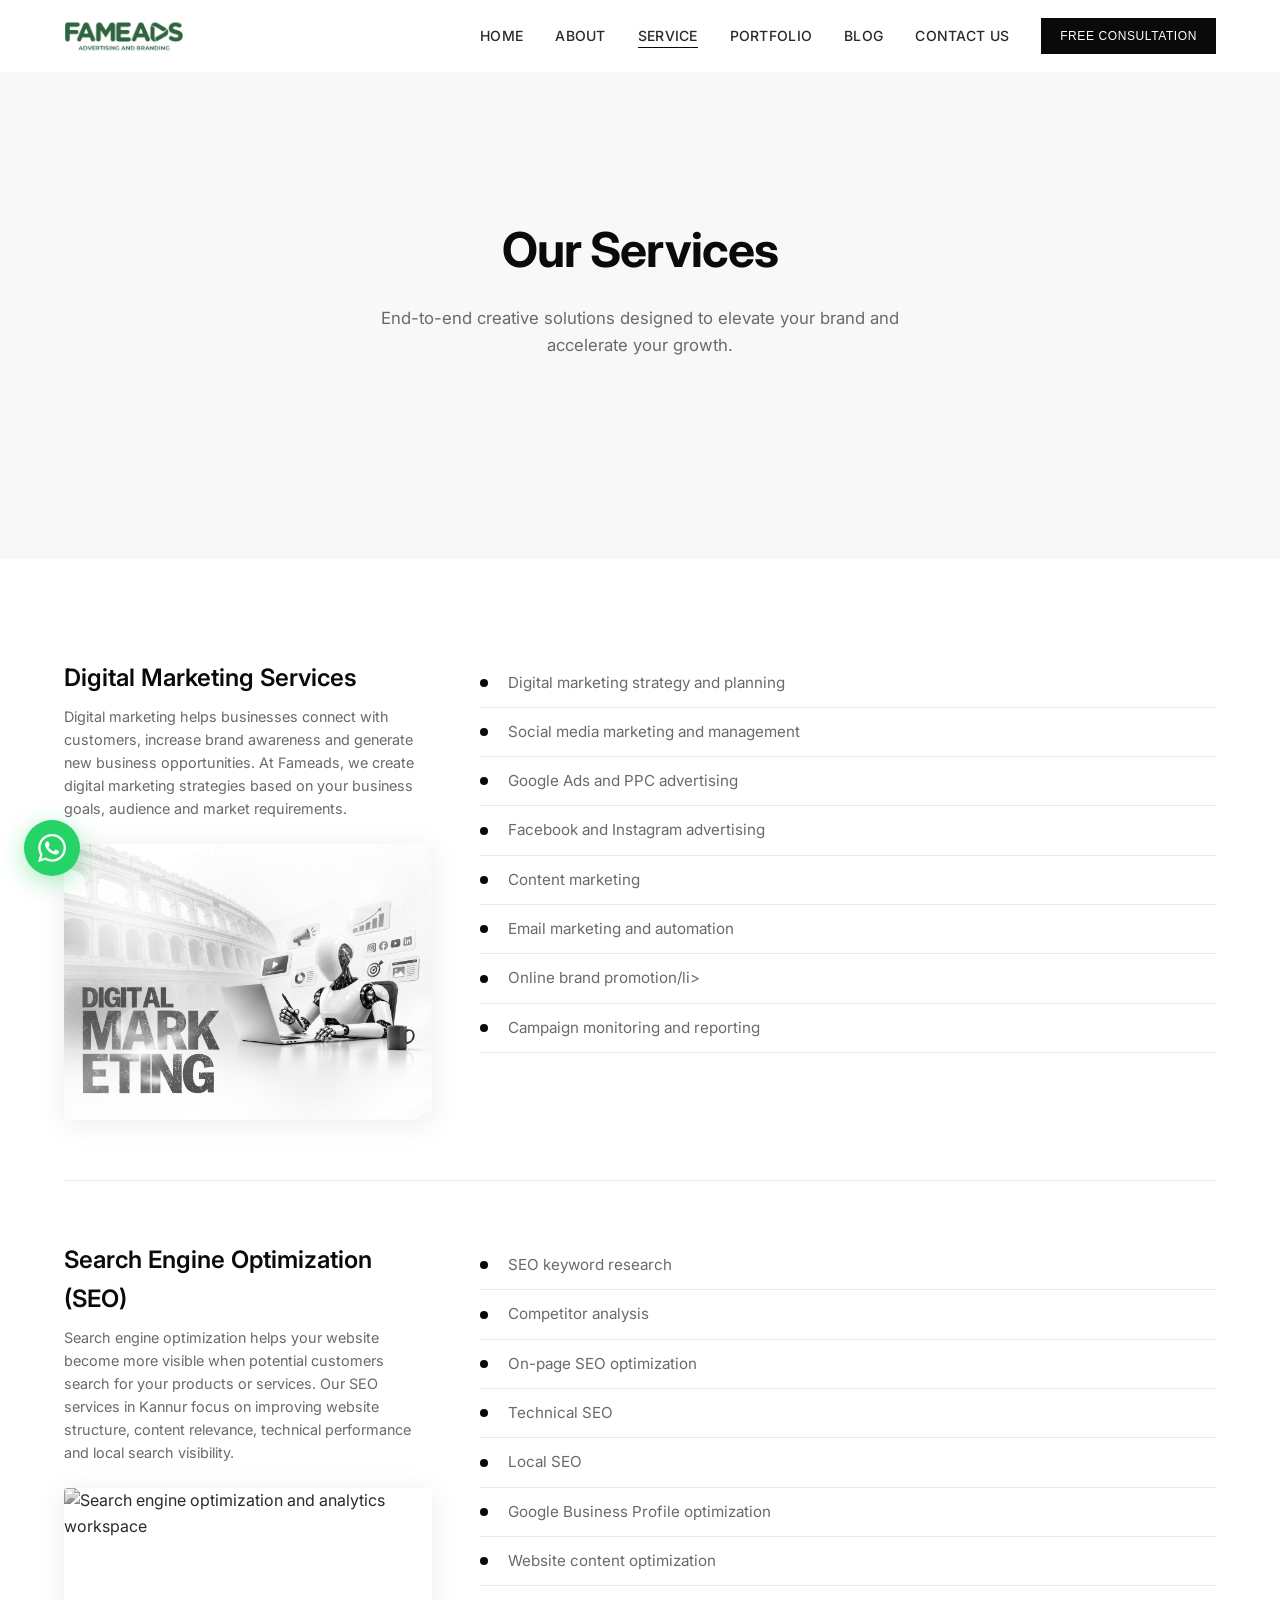
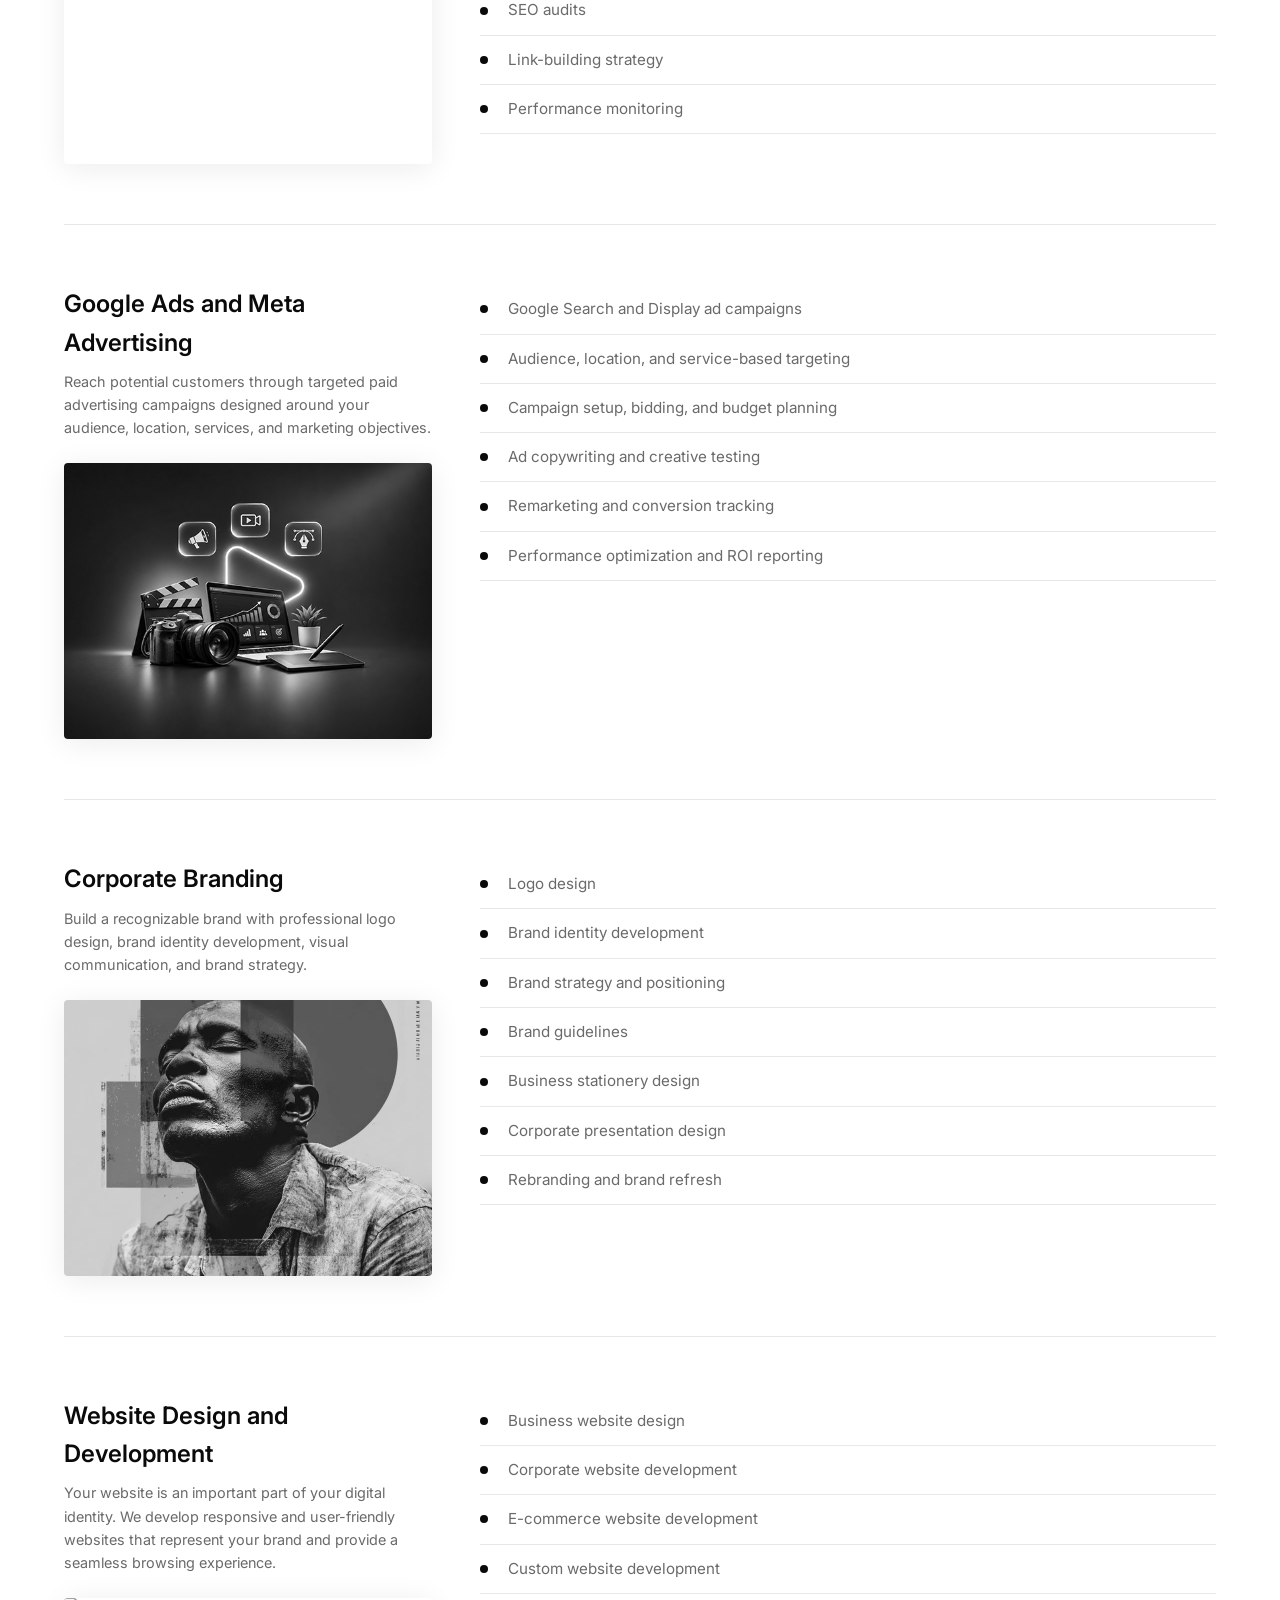
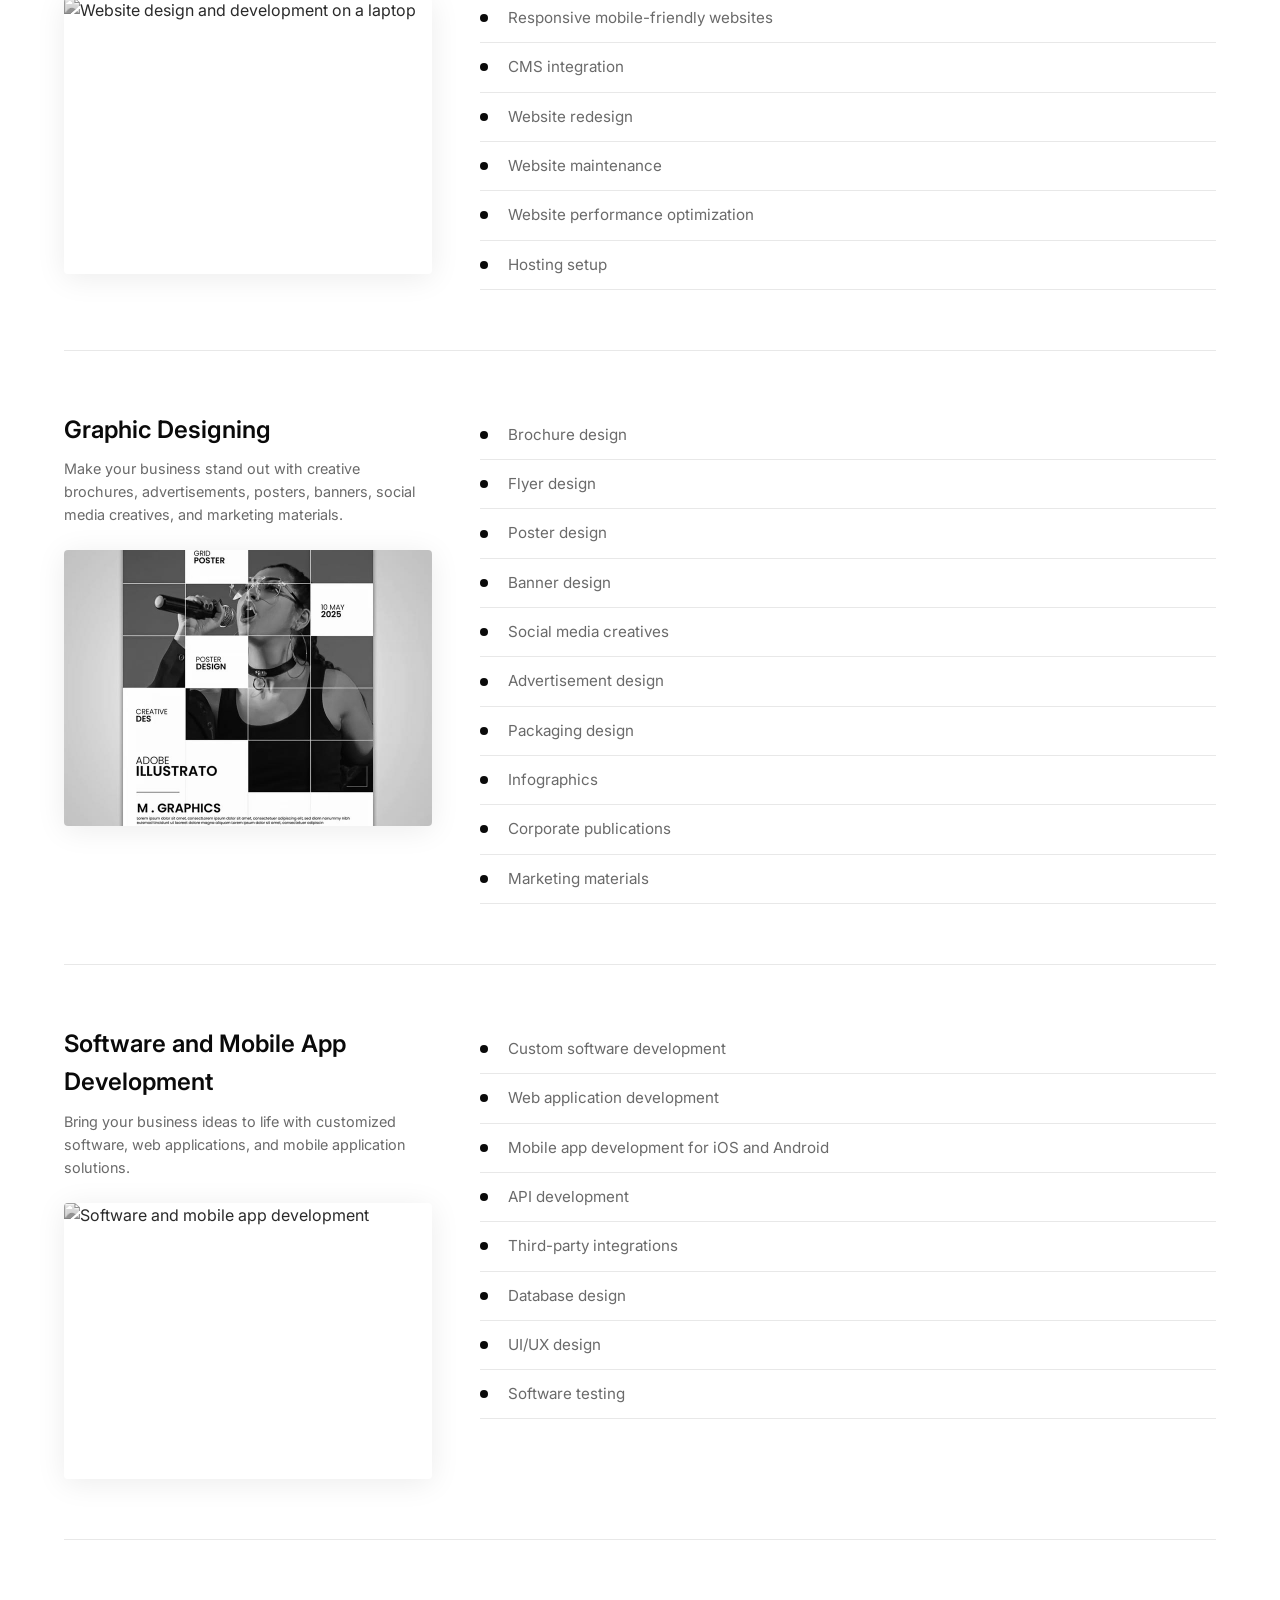
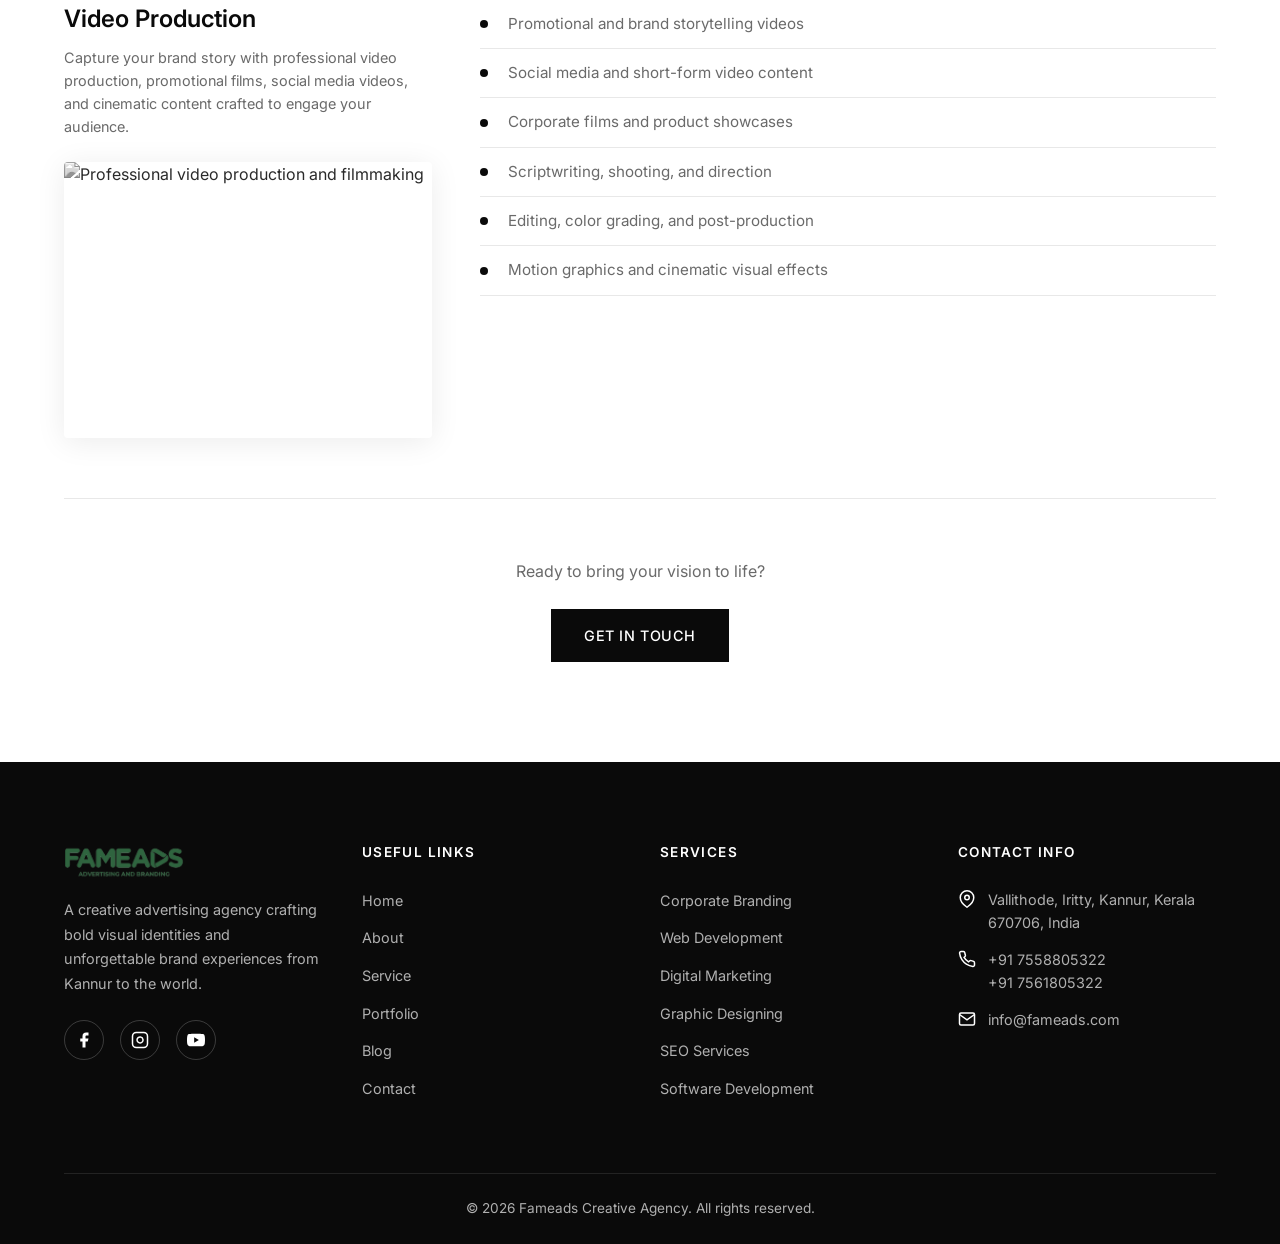
==== commit 2f8359ac: ".page-hero: padding" ====
--- a/service.html
+++ b/service.html
@@ -67,7 +67,7 @@
                 </p>
                 <div class="service-detail-image grayscale-media">
                   <img
-                    src="https://picsum.photos/seed/fameads-social/800/600"
+                    src="./images/s1.jpeg"
                     alt="Social media marketing and content creation"
                     width="800"
                     height="600"
--- a/css/styles.css
+++ b/css/styles.css
@@ -1051,7 +1051,7 @@
    ============================================ */
 .page-hero {
   margin-top: var(--navbar-height);
-  padding: 120px 0 120px;
+  padding: 140px 0 200px;
   background: var(--color-off-white);
 /* background-image: url(../images/bg2.png);
 background-repeat: no-repeat;
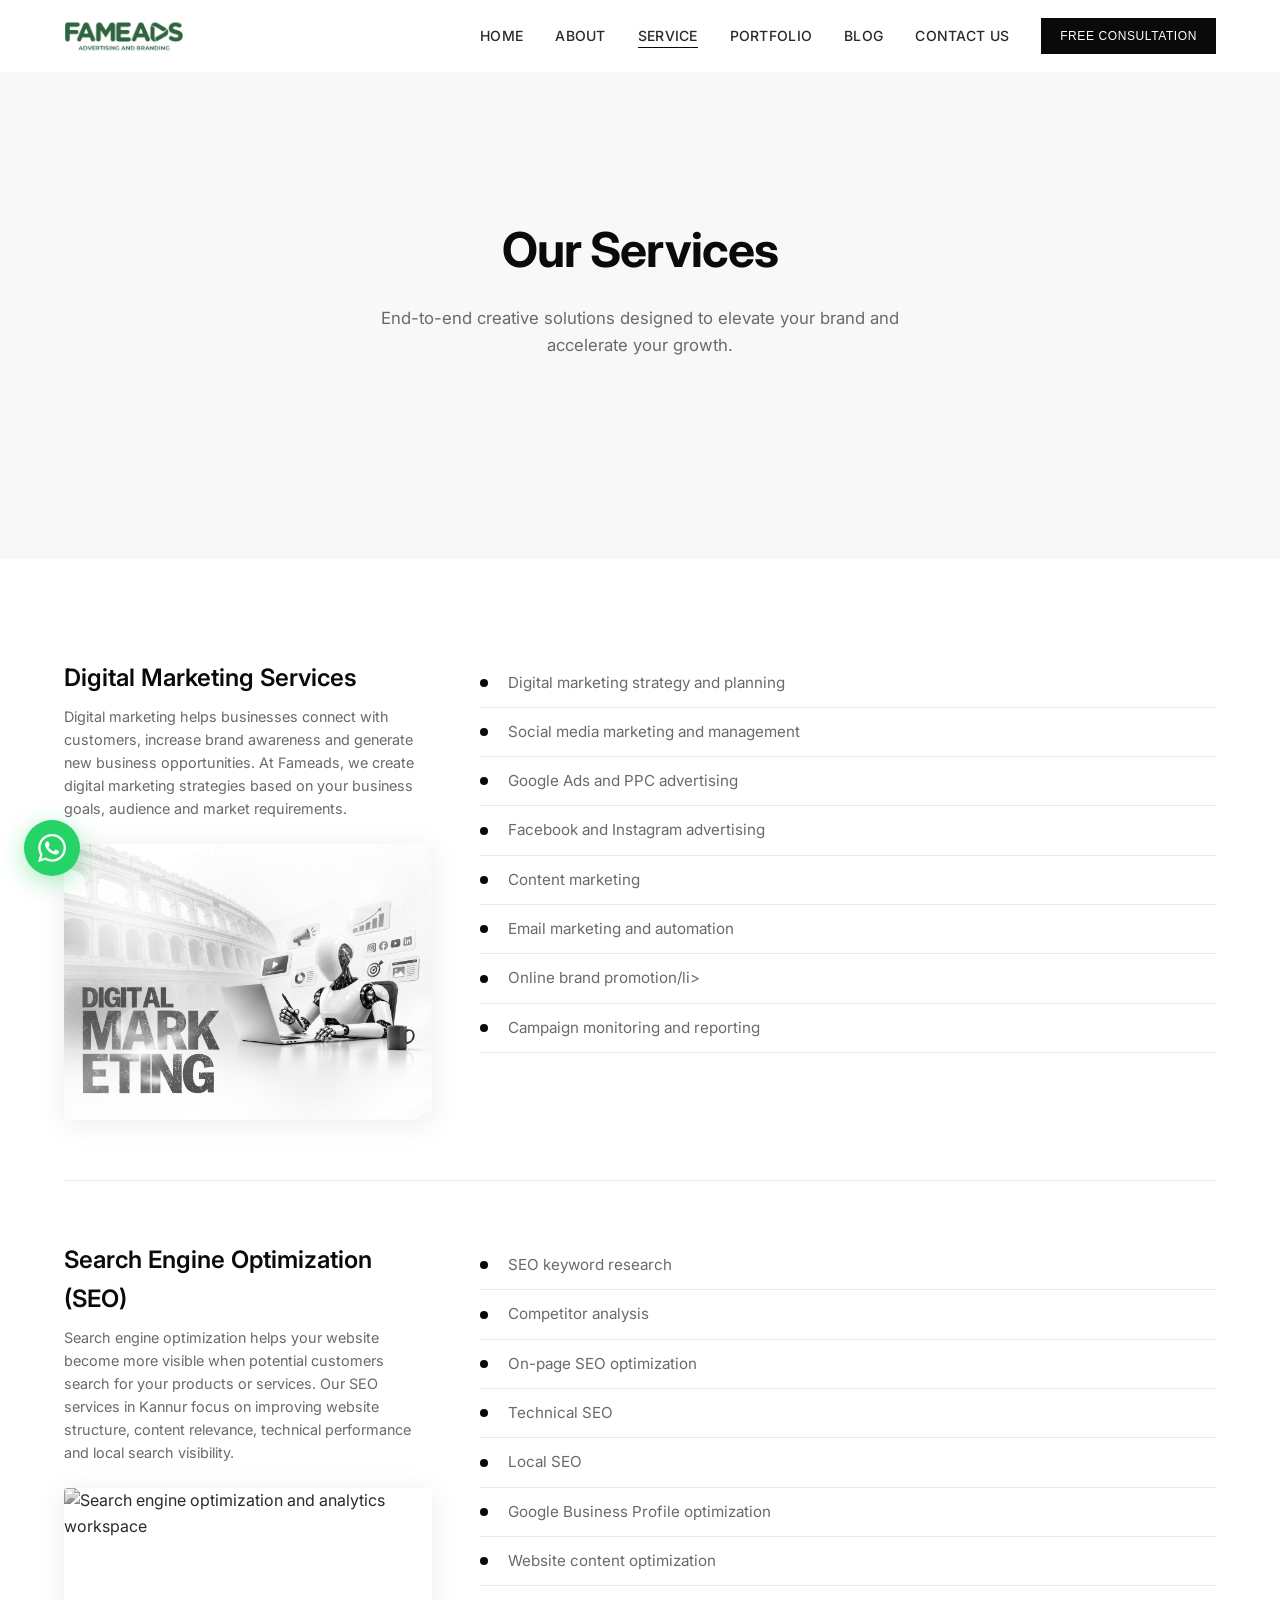
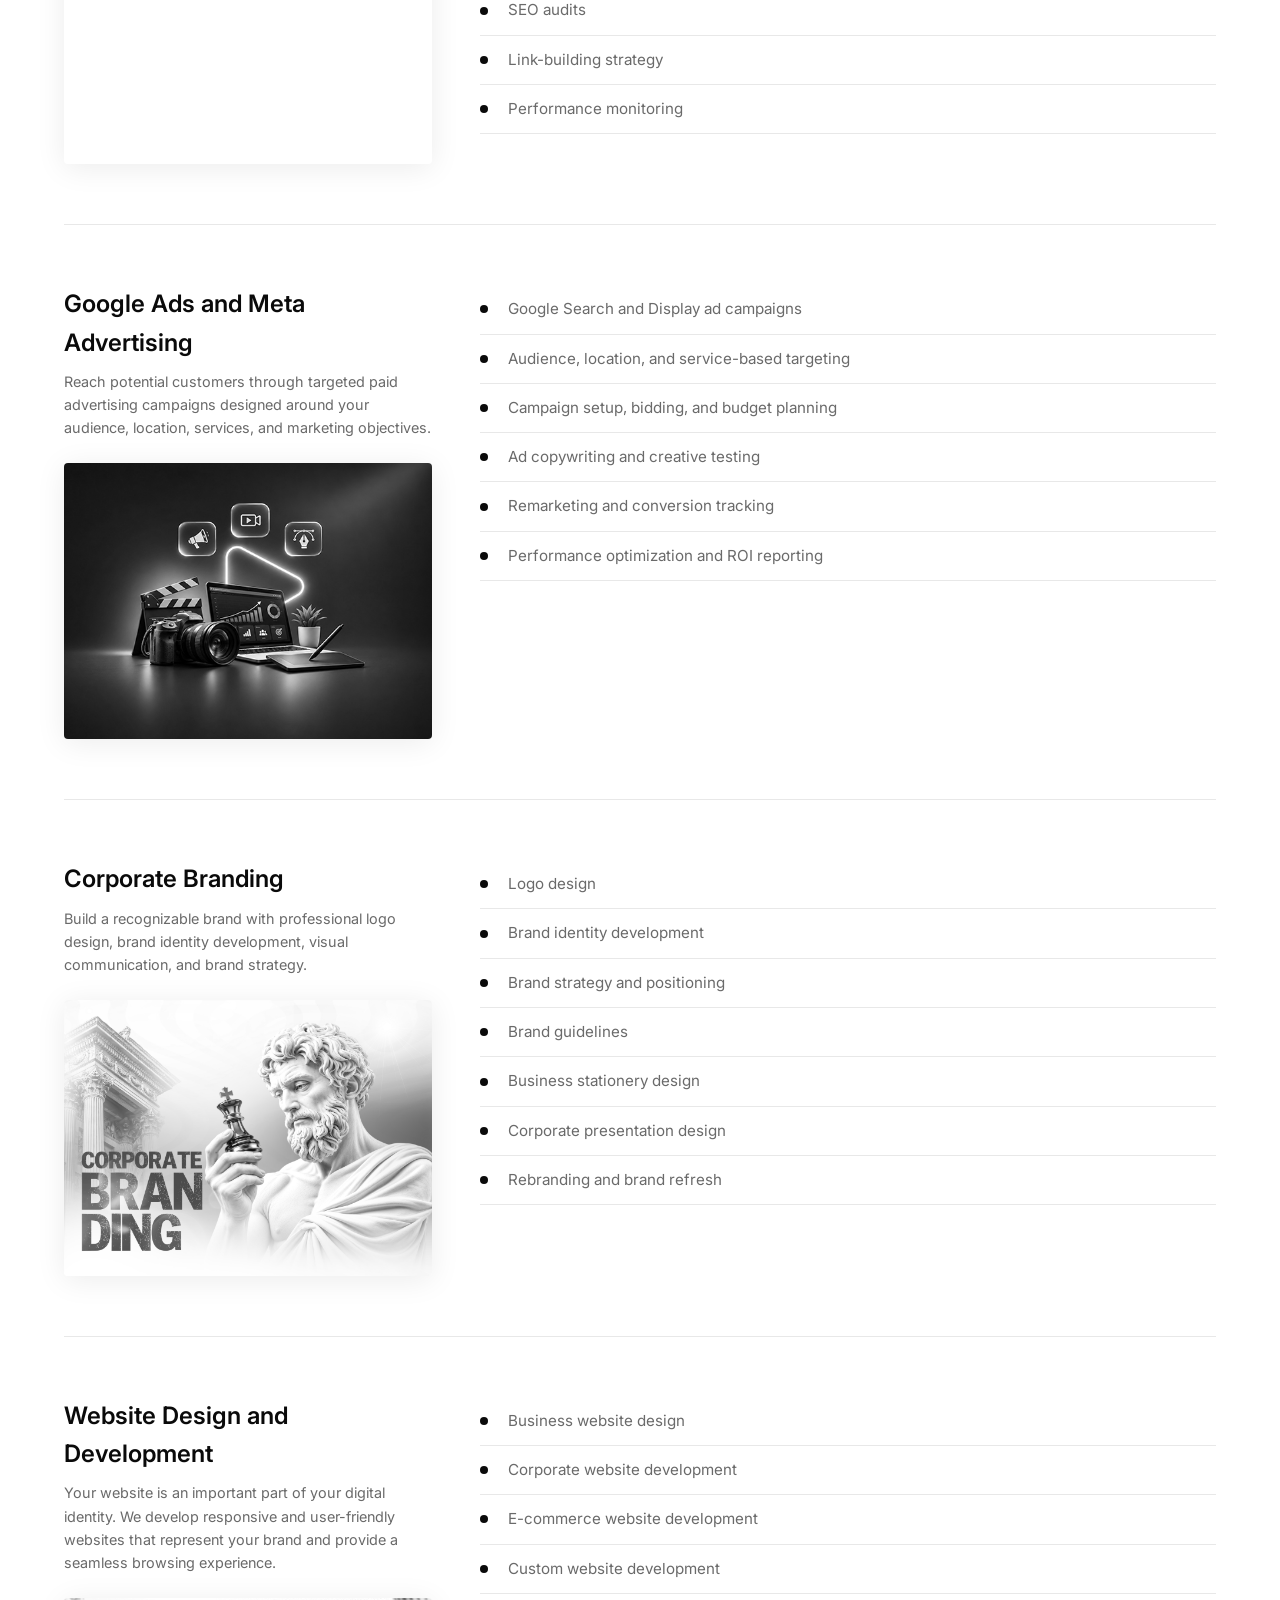
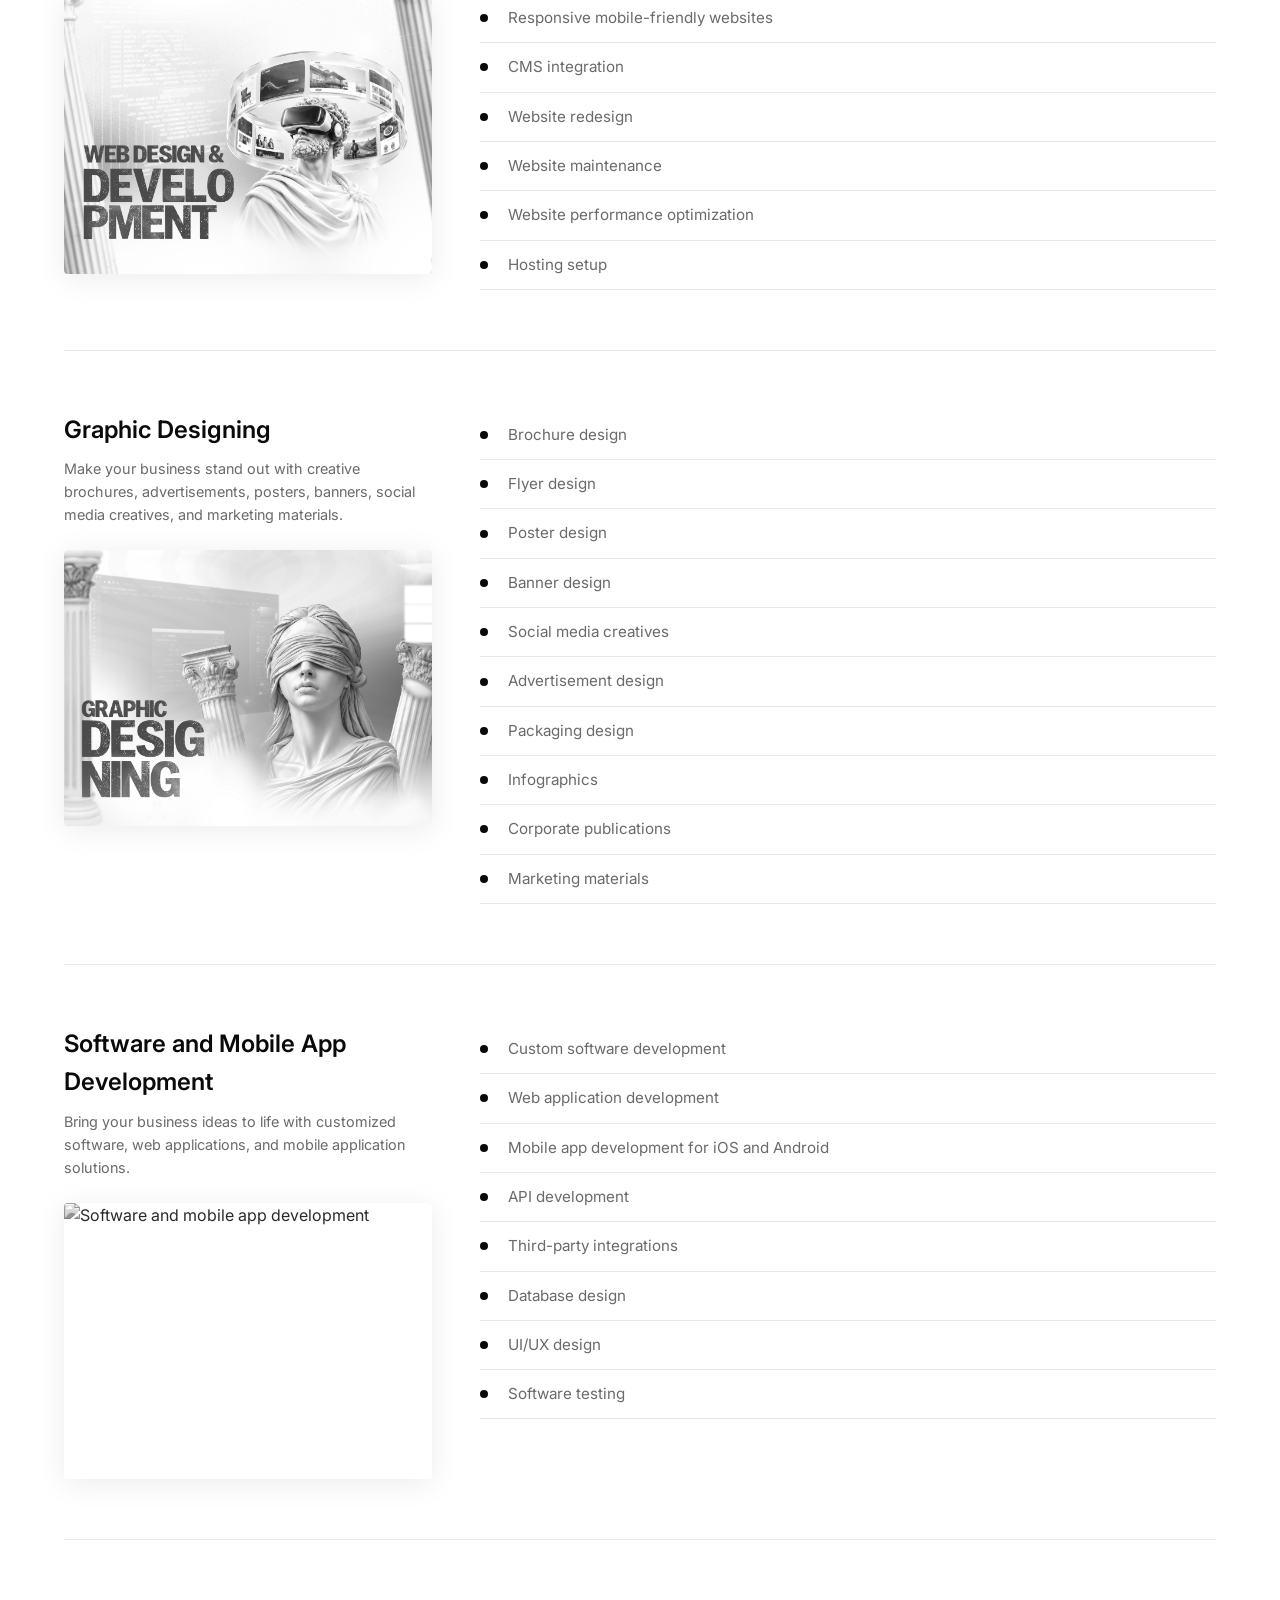
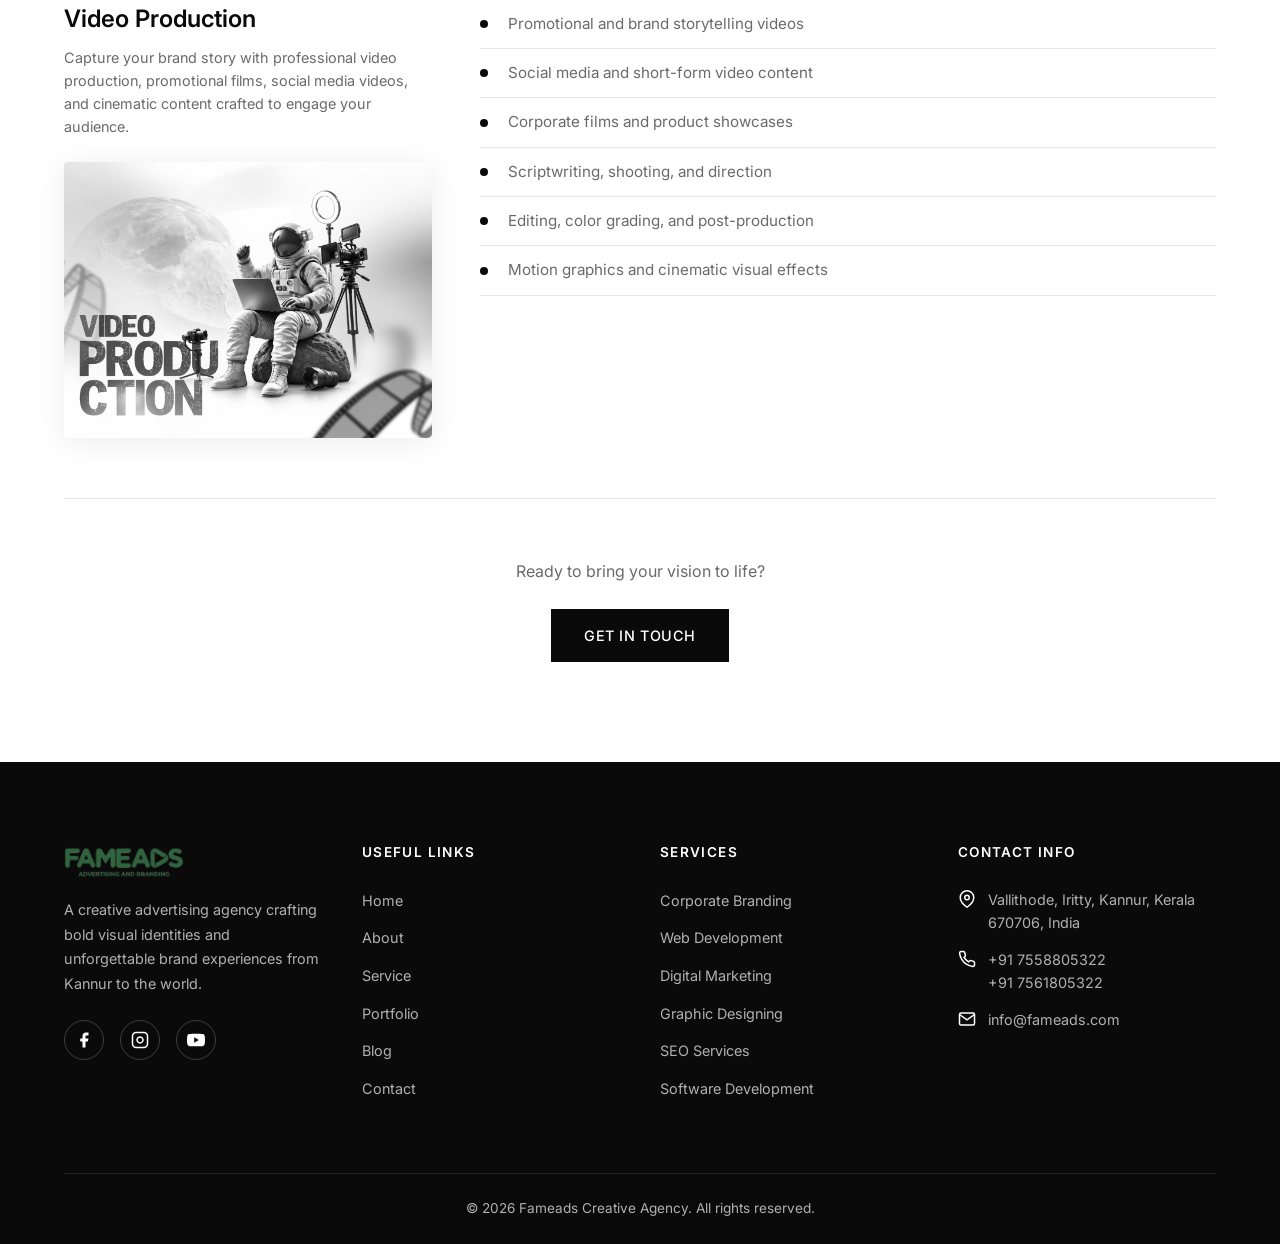
==== commit 9058a811: "sevice-images added" ====
--- a/service.html
+++ b/service.html
@@ -182,7 +182,7 @@
                 </p>
                 <div class="service-detail-image grayscale-media">
                   <img
-                    src="images/g4.jpg"
+                    src="./images/s4.jpeg"
                     alt="Corporate branding and visual identity design"
                     width="800"
                     height="600"
@@ -220,7 +220,7 @@
                 </p>
                 <div class="service-detail-image grayscale-media">
                   <img
-                    src="https://picsum.photos/seed/fameads-web/800/600"
+                    src="./images/s5.jpeg"
                     alt="Website design and development on a laptop"
                     width="800"
                     height="600"
@@ -262,7 +262,7 @@
                 </p>
                 <div class="service-detail-image grayscale-media">
                   <img
-                    src="images/g2.jpg"
+                    src="./images/s6.jpeg"
                     alt="Graphic design poster and creative marketing materials"
                     width="800"
                     height="600"
@@ -343,7 +343,7 @@
                 </p>
                 <div class="service-detail-image grayscale-media">
                   <img
-                    src="https://picsum.photos/seed/fameads-video/800/600"
+                    src="./images/s8.jpeg"
                     alt="Professional video production and filmmaking"
                     width="800"
                     height="600"
